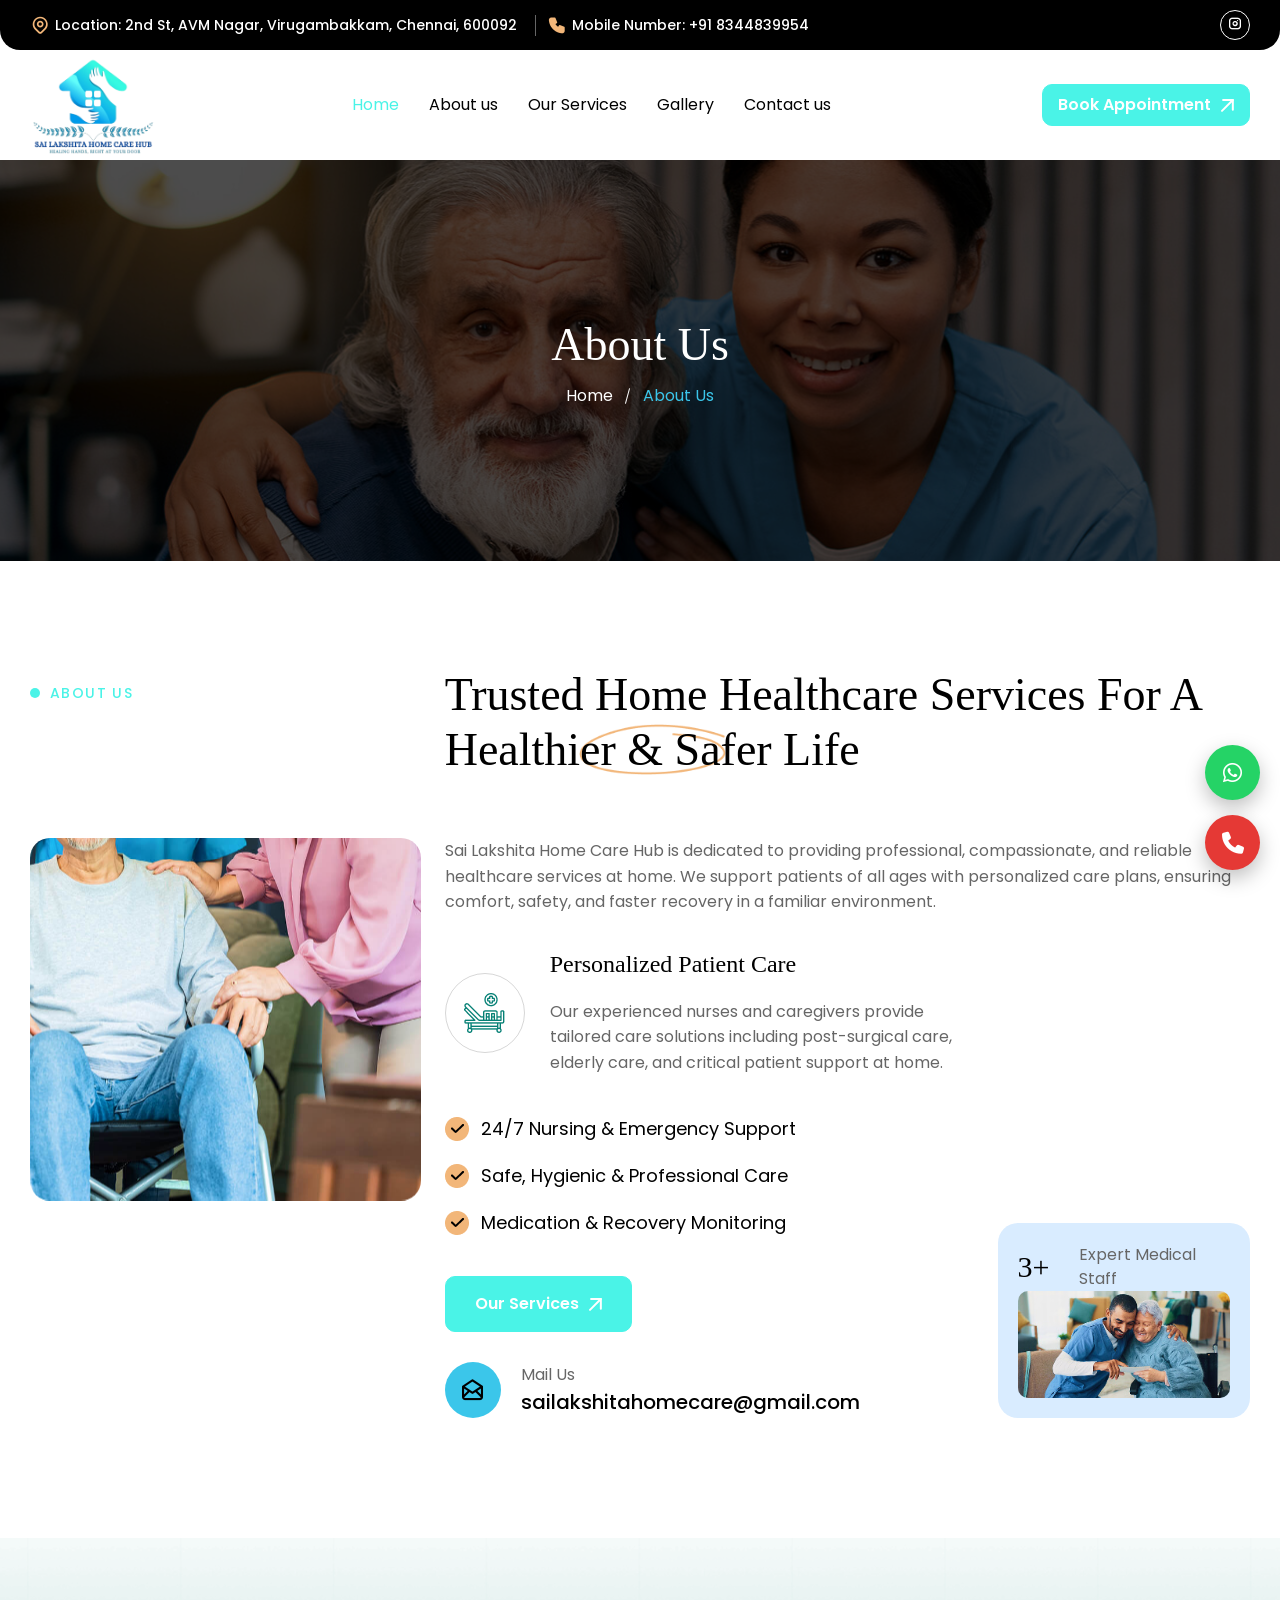
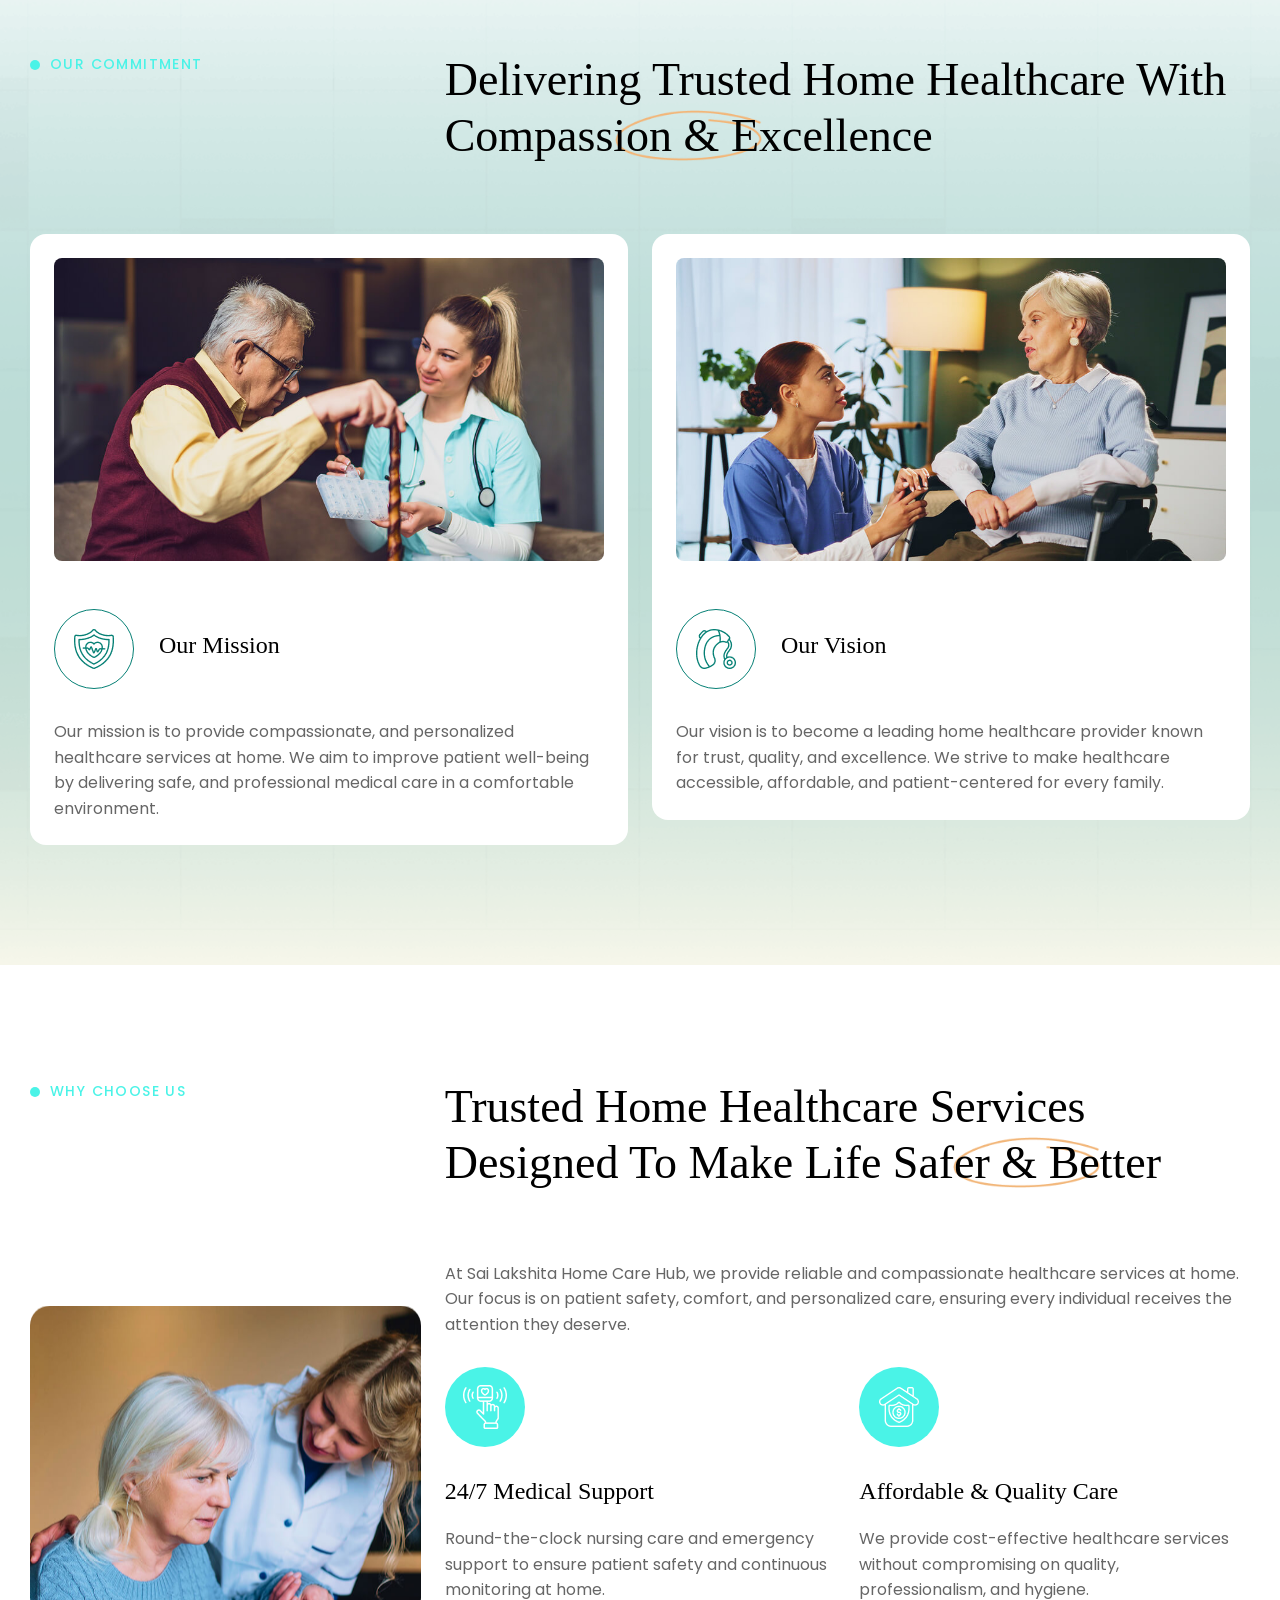
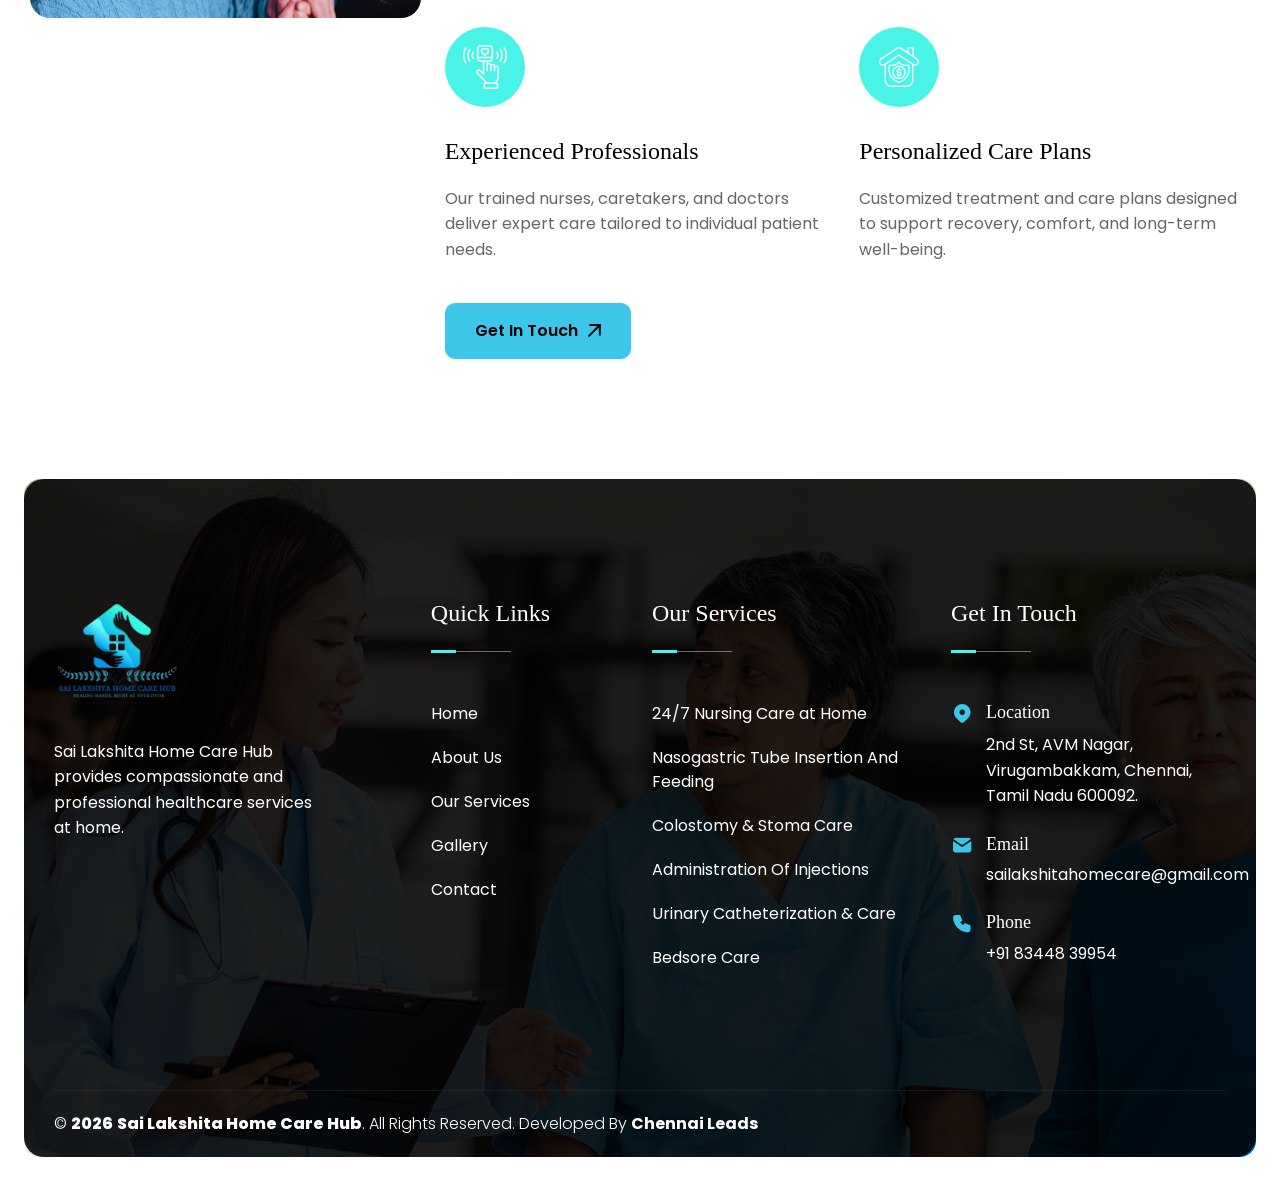
==== about-us.html @ e6f793fe "first commit" ====
<!DOCTYPE html>
<html lang="zxx">
    
<!-- Mirrored from templates.hibootstrap.com/oldero/about-us.html by HTTrack Website Copier/3.x [XR&CO'2014], Sat, 02 May 2026 04:50:34 GMT -->
<head>
		<!-- Required meta tags -->
		<meta charset="utf-8">
		<meta name="viewport" content="width=device-width, initial-scale=1, shrink-to-fit=no">

		<!-- Links Of CSS File -->
		<link rel="stylesheet" href="assets/css/swiper-bundle.min.css">
		<link rel="stylesheet" href="assets/css/scrollCue.css">
        <link rel="stylesheet" href="assets/css/tabler-icons.min.css">
		<link rel="stylesheet" href="assets/css/style.css">
		
		<!-- Favicon -->
		<link rel="icon" type="image/png" href="assets/images/favicon.ico">
		<!-- Title -->
		<title>SAI LAKSHITA HOME CARE HUB</title>
        <link rel="stylesheet" href="https://cdnjs.cloudflare.com/ajax/libs/font-awesome/6.5.0/css/all.min.css">
    </head>  
     <style>
   
@media (max-width: 767px) {
  .header-top-bar {
    display: none !important;
  }
}
        /* Make content always visible */
.case-study-single-item-three .case-study-content {
    opacity: 1 !important;
    visibility: visible !important;
    transform: translateY(0) !important;
}

/* Disable hover animation */
.case-study-single-item-three:hover .case-study-content {
    opacity: 1 !important;
    transform: none !important;
}

/* Optional: make background darker for readability */
.case-study-single-item-three::before {
    content: "";
    position: absolute;
    inset: 0;
    background: rgba(0, 0, 0, 0.4); /* adjust darkness */
    z-index: 1;
}

/* Keep text above overlay */
.case-study-content {
    position: absolute;
    z-index: 2;
}
/* Floating Container */
/* Floating Container */
.floating-contact {
  position: fixed;
  right: 20px;
  bottom: 30px;
  z-index: 9999;

  display: flex;
  flex-direction: column;
  gap: 15px;
}

/* Buttons Base */
.contact-btn {
  width: 55px;
  height: 55px;
  border-radius: 50%;
  display: flex;
  align-items: center;
  justify-content: center;

  font-size: 22px;
  color: #fff;
  text-decoration: none;

  box-shadow: 0 8px 20px rgba(0,0,0,0.25);
  transition: all 0.3s ease;
  position: relative;
}

/* WhatsApp (Official Green) */
.whatsapp {
  background: #25D366;
}

/* Call (Professional Red) */
.call {
  background: #E53935;
}

/* Hover Effects */
.contact-btn:hover {
  transform: scale(1.15);
  box-shadow: 0 10px 25px rgba(0,0,0,0.35);
}

/* Glow Effect */
.whatsapp:hover {
  box-shadow: 0 0 15px rgba(37, 211, 102, 0.6);
}

.call:hover {
  box-shadow: 0 0 15px rgba(229, 57, 53, 0.6);
}

/* Floating Animation */
@keyframes floatY {
  0% { transform: translateY(0); }
  50% { transform: translateY(-6px); }
  100% { transform: translateY(0); }
}

.contact-btn {
  animation: floatY 3s ease-in-out infinite;
}

.call {
  animation-delay: 1.5s;
}
    </style>
    <body>
         <div class="floating-contact">

  <!-- WhatsApp -->
  <a href="https://wa.me/918344839954" target="_blank" class="contact-btn whatsapp">
    <i class="fab fa-whatsapp"></i>
  </a>

  <!-- Call -->
  <a href="tel:+918344839954" class="contact-btn call">
    <i class="fas fa-phone"></i>
  </a>

</div>
        <!-- Start Preloader -->
       
        <!-- End Preloader -->
    
        <!-- Start Header Area -->
        <div class="header-area bg-secondary style-three header-top-bar ">
            <div class="container mw-1685 ">
               <div class="row align-items-center gy-2 d-none d-md-flex">
    <div class="col-lg-8">
        <ul class="d-flex flex-wrap justify-content-center justify-content-lg-start flex-md-nowrap align-items-center p-0 m-0 list-unstyled header-info">
            <li class="d-flex align-items-center gap-10">
                <i class="ti ti-map-pin text-warning"></i>
                <span class="text-white">Location: 2nd St, AVM Nagar, Virugambakkam, Chennai, 600092</span>
            </li>
            <li class="d-flex align-items-center gap-10">
                <i class="ti ti-phone-filled text-warning"></i>
                <span class="text-white">Mobile Number: +91 8344839954</span>
            </li>
        </ul>
    </div>

    <div class="col-lg-4">
        <div class="d-flex link-social-wrap align-items-center justify-content-center justify-content-lg-end">
            <div class="social-link d-flex align-items-center">
                <a href="https://www.instagram.com/sailakshita_homecare?igsh=b290eXpxa2Z6MmRx" class="border-white text-white" target="_blank">
                    <i class="ti ti-brand-instagram"></i>
                </a>
            </div>
        </div>
    </div>
</div>
            </div>
        </div>
        <!-- End Header Area -->

        <!-- Start Navbar Area --> 
        <nav class="navbar navbar-expand-lg border-0 top-0" id="navbar">
            <div class="container mw-1685">
                <div class="d-flex align-items-center">
                    <a class="navbar-brand" href="index.html">
                        <img src="assets/images/logo1.jpeg" class="main-logo" alt="logo" style="height: 100px;">
                        <img src="assets/images/logo1.jpeg" class="white-logo" alt="white-logo" style="height: 70px;">
                    </a>
                </div>

                <div class="collapse navbar-collapse" id="navbarSupportedContent">
                    <ul class="navbar-nav m-auto">
                        <li class="nav-item ">
                            <a class="nav-link active" href="index.html" >
                                Home
                            </a>

                    
                        </li>
                        <li class="nav-item ">
                            <a class="nav-link" href="about-us.html">
                                About us
                            </a>
                        </li>
                        <li class="nav-item ">
                            <a class="nav-link " href="services.html" >
                               Our Services
                            </a>
                        </li>
                        
                       <li class="nav-item ">
                            <a class="nav-link " href="gallery.html" >
                              Gallery
                            </a>
                        </li>
                        <li class="nav-item dropdown">
                            <a class="nav-link" href="contact-us.html">
                                Contact us
                            </a>
                        </li>
                    </ul>
                </div>

                <div class="others-options d-flex align-items-center">
                    <div class="gap-40 d-flex">
                        <!-- <button class="bg-transparent border-0 p-0" data-bs-toggle="offcanvas" data-bs-target="#offcanvasRight" aria-controls="offcanvasRight">
                            <img src="assets/images/icon-grid.svg" alt="icon-grid">
                        </button> -->
                        <!-- <button class="bg-transparent border-0 p-0" data-bs-toggle="modal" data-bs-target="#staticBackdrop">
                            <img src="assets/images/icon-search2.svg" alt="icon-search2">
                        </button> -->
                    </div>
                    <a href="contact-us.html" class="default-btn">
                        <div class="d-flex align-items-center gap-10">
                            <span class="d-none d-sm-inline-block">Book appointment</span>
                            <img src="assets/images/right-white.svg" alt="right-white">
                        </div>
                    </a>
                    <a class="navbar-toggler" data-bs-toggle="offcanvas" href="#offcanvasExample" role="button" aria-controls="offcanvasExample">
                        <span class="burger-menu">
                            <span class="top-bar"></span>
                            <span class="middle-bar"></span>
                            <span class="bottom-bar"></span>
                        </span>
                    </a>
                </div>
            </div>
        </nav>
        <!-- End Navbar Area -->

        <!-- Start Mobile Navbar Area -->
        <div class="mobile-navbar offcanvas offcanvas-end border-0" tabindex="-1" id="offcanvasExample">
            <div class="offcanvas-header">
                <div class="">
                    <a href="index.html" class="logo d-inline-block">
                        <img src="assets/images/logo1.jpeg" alt="logo" style="height: 80px;">
                    </a>
                    <a href="index.html" class="logo d-none">
                        <img src="assets/images/logo1.jpeg" alt="logo"style="height: 80px;">
                    </a>
                </div>

                <button type="button" class="btn-close opacity-1" data-bs-dismiss="offcanvas" aria-label="Close">
                    <i class="ti ti-x"></i>
                </button>
            </div>

            <div class="offcanvas-body">
                <ul class="mobile-menu">
                    <li class=" active">
                        <a href="index.html">
                            Home
                        </a>

                       
                    </li>

                    <li class="mobile-menu-list without-icon border-bottom">
                        <a href="about-us.html" class="nav-link">
                            About Us
                        </a>
                    </li>

                    <li class="">
                        <a href="services.html">
                            Services
                        </a>

                       
                    </li>

                   
 <li class="">
                        <a href="gallery.html">
                           Gallery
                        </a>

                       
                    </li>
              

                    <li class="mobile-menu-list without-icon border-bottom">
                        <a href="contact-us.html" class="nav-link">
                            Contact Us
                        </a>
                    </li>
                </ul>
            </div>
        </div>
        <!-- End Mobile Navbar Area -->
        <!-- Start Search Modal -->
        <div class="modal fade src-modal" id="staticBackdrop" tabindex="-1" aria-hidden="true">
            <div class="modal-dialog modal-fullscreen">
                <div class="modal-content" style="background-color: rgba(0, 0, 0, 0.6);">
                    <div class="modal-header border-0">
                        <div class="modal-title"></div>
                        <button type="button" class="btn-close bg-primary text-white opacity-100" data-bs-dismiss="modal" aria-label="Close"></button>
                    </div>
                    <div class="modal-body d-flex justify-content-center align-items-center">
                        <form class="w-100" style="max-width: 500px;">
                            <div class="position-relative">
                                <input id="searchInput" type="text" class="form-control bg-gray border-0" placeholder="Search">
                                <button class="border-0 bg-primary d-flex justify-content-center align-items-center position-absolute top-50 end-0 translate-middle-y m-2 my-0 rounded-3" type="button" style="width: 40px; height: 40px;">
                                    <i class="ti ti-search text-white"></i>
                                </button>
                            </div>
                        </form>
                    </div>
                </div>
            </div>
        </div>
        <!-- End Search Modal -->
        <!-- Start Page Banner Area -->
        <div class="page-banner-area bg-img ptb-120 position-relative" style="background-image: url(assets/images/page-bg1.jpg);">
            <div class="container mw-1685">
                <div class="page-banner-content text-center">
                    <h2 class="main-title mx-auto text-white">About Us</h2>
                    <ul class="p-0 m-0 list-unstyled d-flex align-items-center justify-content-center">
                        <li>
                            <a href="index.html" class="text-decoration-none">
                                Home
                            </a>
                        </li>
                        <li>
                            About Us
                        </li>
                    </ul>
                </div>
            </div>
        </div>
        <!-- End Page Banner Area -->

      <!-- Start About Us Area -->
<div class="about-us-area ptb-120">
    <div class="container mw-1685">
        <div class="row gy-2">
            <div class="col-lg-4">
                <span class="top-title">ABOUT US</span>
            </div>
            <div class="col-lg-8">
                <div class="mb-60">
                    <h2 class="main-title ms-auto mw-975">
                        Trusted Home Healthcare Services for a <span class="word-mark">Healthier & Safer Life</span>
                    </h2>
                </div>
            </div>
        </div>
        
        <div class="row g-4">
            <div class="col-xl-4">
                <div class="about-us-img">
                    <img src="assets/images/about.jpg" class="ukiyo" alt="about">
                </div>
            </div>

            <div class="col-xl-8">
                <div class="about-content">
                    <p>
                        Sai Lakshita Home Care Hub is dedicated to providing professional, compassionate, and reliable healthcare services at home. 
                        We support patients of all ages with personalized care plans, ensuring comfort, safety, and faster recovery in a familiar environment.
                    </p>

                    <div class="row g-4 align-items-end">
                        <div class="col-lg-8">
                            <div class="d-sm-flex align-items-center maintaining">
                                <div class="flex-shrink-0 mb-3 mb-sm-0">
                                    <div class="icon d-flex justify-content-center align-items-center">
                                        <img src="assets/images/icon/about.png" alt="about">
                                    </div>
                                </div>
                                <div class="flex-grow-1">
                                    <h3>Personalized Patient Care</h3>
                                    <p>
                                        Our experienced nurses and caregivers provide tailored care solutions including post-surgical care, elderly care, and critical patient support at home.
                                    </p>
                                </div>
                            </div>

                            <ul class="p-0 list-unstyled about-list">
                                <li class="d-flex align-items-center gap-12">
                                    <img src="assets/images/check.png" alt="check">
                                    <span>24/7 Nursing & Emergency Support</span>
                                </li>
                                <li class="d-flex align-items-center gap-12">
                                    <img src="assets/images/check.png" alt="check">
                                    <span>Safe, Hygienic & Professional Care</span>
                                </li>
                                <li class="d-flex align-items-center gap-12">
                                    <img src="assets/images/check.png" alt="check">
                                    <span>Medication & Recovery Monitoring</span>
                                </li>
                            </ul>

                            <div class="about-btn d-flex flex-wrap align-items-center">
                                <a href="services.html" class="default-btn">
                                    <div class="d-flex align-items-center gap-10">
                                        <span>Our Services</span>
                                        <img src="assets/images/right-white.svg" alt="right-white">
                                    </div>
                                </a>

                                <a href="mailto:sailakshitahomecare@gmail.com" class="d-flex align-items-center mail-us text-decoration-none">
                                    <div class="flex-shrink-0">
                                        <i class="ti ti-mail-opened"></i>
                                    </div>
                                    <div class="flex-grow-1">
                                        <span class="d-block">Mail Us</span>
                                        <span class="mail">sailakshitahomecare@gmail.com</span>
                                    </div>
                                </a>
                            </div>
                        </div>

                        <div class="col-lg-4">
                            <div class="team-member text-center">
                                <div class="d-flex align-items-center justify-content-center gap-30 mw-230">
                                    <h2 class="mb-0"><span class="counter">10</span>+</h2>
                                    <span class="text-start">Expert Medical Staff</span>
                                </div>
                                <img src="assets/images/about2.jpg" alt="about">
                            </div>
                        </div>
                    </div>
                </div>
            </div>

        </div>
    </div>
</div>
<!-- End About Us Area -->
       
       <!-- Start How We Work Area -->
<div class="how-we-work-area-three ptb-120 bg-img" style="background-image: url(assets/images/testimonial-bg.png);">
    <div class="container mw-1685">
        <div class="row gy-2 mb-70">
            <div class="col-lg-4">
                <span class="top-title">OUR COMMITMENT</span>
            </div>
            <div class="col-lg-8">
                <h2 class="main-title ms-auto mw-975">
                    Delivering Trusted Home Healthcare with <span class="word-mark">Compassion & Excellence</span>
                </h2>
            </div>
        </div>

        <div class="row g-4 justify-content-center">

            <!-- Mission -->
            <div class="col-xl-6 col-md-6">
                <div class="work-single-item p-0 border-0 p-4 rounded-4 h-auto mw-100">
                    <img src="assets/images/work2.jpg" class="rounded-3 mb-4 mb-lg-5" alt="work">

                    <div class="d-flex align-items-center mb-30 mt-0">
                        <div class="flex-shrink-0">
                            <div class="icon d-flex justify-content-center align-items-center border-primary">
                                <img src="assets/images/icon/work4.png" alt="work">
                            </div>
                        </div>
                        <div class="flex-grow-1">
                            <h3>Our Mission</h3>
                        </div>
                    </div>

                    <p>
                        Our mission is to provide compassionate, and personalized healthcare services at home. 
                        We aim to improve patient well-being by delivering safe, and professional medical care in a comfortable environment.
                    </p>
                </div>
            </div>

            <!-- Vision -->
            <div class="col-xl-6 col-md-6">
                <div class="work-single-item p-0 border-0 p-4 rounded-4 h-auto mw-100">
                    <img src="assets/images/work3.jpg" class="rounded-3 mb-4 mb-lg-5" alt="work">

                    <div class="d-flex align-items-center mb-30 mt-0">
                        <div class="flex-shrink-0">
                            <div class="icon d-flex justify-content-center align-items-center border-primary">
                                <img src="assets/images/icon/work7.png" alt="work">
                            </div>
                        </div>
                        <div class="flex-grow-1">
                            <h3>Our Vision</h3>
                        </div>
                    </div>

                    <p>
                        Our vision is to become a leading home healthcare provider known for trust, quality, and excellence. 
                        We strive to make healthcare accessible, affordable, and patient-centered for every family.
                    </p>
                </div>
            </div>

          
        </div>
    </div>
</div>
<!-- End How We Work Area -->
      <!-- Start Why Choose Us Area -->
<div class="why-choose-us-area ptb-120">
    <div class="container mw-1685">
        <div class="row gy-2 mb-70">
            <div class="col-lg-4">
                <span class="top-title">WHY CHOOSE US</span>
            </div>
            <div class="col-lg-8">
                <h2 class="main-title ms-auto mw-975">
                    Trusted Home Healthcare Services Designed to Make Life <span class="word-mark">Safer & Better</span>
                </h2>
            </div>
        </div>

        <div class="row g-4">
            <div class="col-lg-4">
                <div class="why-choose-us-img">
                    <img src="assets/images/why-choose-us-img.jpg" class="ukiyo" alt="why-choose-us-img">
                </div>
            </div>
            
            <div class="col-lg-8">
                <div class="why-choose-us-content">
                    <p class="dec">
                        At Sai Lakshita Home Care Hub, we provide reliable and compassionate healthcare services at home. 
                        Our focus is on patient safety, comfort, and personalized care, ensuring every individual receives the attention they deserve.
                    </p>

                    <div class="row g-4">

                        <!-- Feature 1 -->
                        <div class="col-md-6">
                            <div class="why-choose-us-single-item">
                                <div class="icon d-flex justify-content-center align-items-center">
                                    <img src="assets/images/icon/why-choose1.png" alt="why-choose">
                                </div>
                                <h3>24/7 Medical Support</h3>
                                <p>Round-the-clock nursing care and emergency support to ensure patient safety and continuous monitoring at home.</p>
                            </div>
                        </div>

                        <!-- Feature 2 -->
                        <div class="col-md-6">
                            <div class="why-choose-us-single-item ms-md-auto left-border">
                                <div class="icon d-flex justify-content-center align-items-center">
                                    <img src="assets/images/icon/why-choose2.png" alt="why-choose">
                                </div>
                                <h3>Affordable & Quality Care</h3>
                                <p>We provide cost-effective healthcare services without compromising on quality, professionalism, and hygiene.</p>
                            </div>
                        </div>

                        <!-- Feature 3 -->
                        <div class="col-md-6">
                            <div class="why-choose-us-single-item">
                                <div class="icon d-flex justify-content-center align-items-center">
                                    <img src="assets/images/icon/why-choose1.png" alt="why-choose">
                                </div>
                                <h3>Experienced Professionals</h3>
                                <p>Our trained nurses, caretakers, and doctors deliver expert care tailored to individual patient needs.</p>
                            </div>
                        </div>

                        <!-- Feature 4 -->
                        <div class="col-md-6">
                            <div class="why-choose-us-single-item ms-md-auto left-border">
                                <div class="icon d-flex justify-content-center align-items-center">
                                    <img src="assets/images/icon/why-choose2.png" alt="why-choose">
                                </div>
                                <h3>Personalized Care Plans</h3>
                                <p>Customized treatment and care plans designed to support recovery, comfort, and long-term well-being.</p>
                            </div>
                        </div>

                    </div>

                    <div class="d-flex align-items-center flex-wrap why-choose-us-btn">
                        <a href="contact-us.html" class="default-btn active">
                            <div class="d-flex align-items-center gap-10">
                                <span>Get in Touch</span>
                                <img src="assets/images/right.svg" alt="right">
                            </div>
                        </a>

                        
                    </div>

                </div>
            </div>
        </div>
    </div>
</div>
<!-- End Why Choose Us Area -->

       
  <!-- Start Footer Area -->
        <div class="footer-area-three bg-img pt-120 mx-xl-4 rounded-4 mb-xl-4" style="background-image: url(assets/images/footer-bg.jpg);">
            <div class="container mw-1685">
                <div class="row g-4 pb-120" data-cues="slideInUp" data-duration="900">
                    <div class="col-lg-3 col-sm-6">
                        <div class="footer-single-widget newsletter-form">
                            <a href="index.html" class="logo d-inline-block">
                                <img src="assets/images/logo1.jpeg" alt="white-logo" style="height: 100px;">
                            </a>

                            <p>Sai Lakshita Home Care Hub provides compassionate and professional healthcare services at home.</p>

                           
                        </div>
                    </div>
                    <div class="col-lg-3 col-sm-6">
                        <div class="footer-single-widget d-xl-flex justify-content-center">
                            <div>
                                <h3>Quick Links</h3>

                                <ul class="import-link p-0 m-0 list-unstyled">
                                    <li>
                                        <a href="index.html">Home</a>
                                    </li>
                                    <li>
                                        <a href="about-us.html">About Us</a>
                                    </li>
                                    <li>
                                        <a href="services.html">Our Services</a>
                                    </li>
                                    <li>
                                        <a href="gallery.html">Gallery</a>
                                    </li>
                                    <li>
                                        <a href="contact-us.html">Contact</a>
                                    </li>
                                </ul>
                            </div>
                        </div>
                    </div>
                    <div class="col-lg-3 col-sm-6">
                        <div class="footer-single-widget">
                            <h3>Our Services</h3>

                            <ul class="import-link p-0 m-0 list-unstyled">
                                <li>
                                    <a href="services.html">24/7 Nursing Care at Home</a>
                                </li>
                                <li>
                                    <a href="services.html">Nasogastric Tube Insertion And Feeding</a>
                                </li>
                                <li>
                                    <a href="services.html">Colostomy & Stoma Care</a>
                                </li>
                                <li>
                                    <a href="services.html">Administration Of Injections</a>
                                </li>
                                <li>
                                    <a href="services.html">Urinary Catheterization & Care</a>
                                </li>
                                 <li>
                                    <a href="services.html">Bedsore Care</a>
                                </li>
                            </ul>
                        </div>
                    </div>
                    <div class="col-lg-3 col-sm-6">
                        <div class="footer-single-widget">
                            <h3>Get In Touch</h3>

                            <ul class="p-0 m-0 list-unstyled info-list">
                                <li class="d-flex">
                                    <div class="flex-shrink-0">
                                        <i class="ti ti-map-pin-filled"></i>
                                    </div>
                                    <div class="flex-grow-1">
                                        <h6>Location</h6>
                                        <p>2nd St, AVM Nagar, Virugambakkam, Chennai, Tamil Nadu 600092.</p>
                                    </div>
                                </li>
                                <li class="d-flex">
                                    <div class="flex-shrink-0">
                                        <i class="ti ti-mail-filled"></i>
                                    </div>
                                    <div class="flex-grow-1">
                                        <h6>Email</h6>
                                        <a href="mailto:sailakshitahomecare@gmail.com">
                                            <span class="__cf_email__" data-cfemail="5d3538312d1d323139382f32733e3230">sailakshitahomecare@gmail.com

                                            </span></a>
                                    </div>
                                </li>
                                <li class="d-flex">
                                    <div class="flex-shrink-0">
                                        <i class="ti ti-phone-filled"></i>
                                    </div>
                                    <div class="flex-grow-1">
                                        <h6>Phone</h6>
                                        <a href="tel:+918344839954">+91 83448 39954</a>
                                    </div>
                                </li>
                            </ul>
                        </div>
                    </div>
                </div>

                <!-- Start CopyRight Area -->
                <div class="copy-right-area rounded-bottom-4 bg-transparent pt-0">
                   <div class="d-flex flex-wrap gap-10 justify-content-center justify-content-lg-between align-items-center border-top border-dark-border-color">
    <p class="mb-0 text-white">
        © <span id="year"></span> <span>Sai Lakshita Home Care Hub</span>. All Rights Reserved. 
        Developed by <a href="https://chennaileads.com/" target="_blank" class="text-white">Chennai Leads</a>
    </p>
</div>

<script>
    document.getElementById("year").textContent = new Date().getFullYear();
</script>
                </div>
                <!-- End CopyRight Area -->
            </div>
        </div>
        <!-- End Footer Area -->

        <!-- Start Back To Up Area -->
		<button type="button" id="backtotop"> 
			<i class="ti ti-arrow-narrow-up"></i>
		</button>
		<!-- End Back To Up Area -->
     
         <script>
  const toggleBtn = document.getElementById("callToggle");
  const enquiryBox = document.getElementById("enquiryBox");

  toggleBtn.addEventListener("click", () => {
    enquiryBox.style.display =
      enquiryBox.style.display === "block" ? "none" : "block";
  });

  document.addEventListener("click", (e) => {
    if (!e.target.closest(".floating-contact")) {
      enquiryBox.style.display = "none";
    }
  });
  toggleBtn.addEventListener("click", () => {
  enquiryBox.classList.toggle("show");
});
</script>
        <!-- Link Of JS File -->
        <script data-cfasync="false" src="../cdn-cgi/scripts/5c5dd728/cloudflare-static/email-decode.min.js"></script><script src="assets/js/bootstrap.bundle.min.js"></script>
        <script src="assets/js/swiper-bundle.min.js"></script>
        <script src="assets/js/scrollCue.min.js"></script>
        <script src="assets/js/fslightbox.js"></script>
        <script src="assets/js/ukiyo.min.js"></script>
        <script src="assets/js/lenis.js"></script>
        <script src="assets/js/custom.js"></script>
    </body>

<!-- Mirrored from templates.hibootstrap.com/oldero/about-us.html by HTTrack Website Copier/3.x [XR&CO'2014], Sat, 02 May 2026 04:50:35 GMT -->
</html>
---- assets/css/scrollCue.css ----
[data-cue=bounceInDown],[data-cue=bounceInLeft],[data-cue=bounceInRight],[data-cue=bounceInUp],[data-cue=bounceIn],[data-cue=fadeIn],[data-cue=rotateIn],[data-cue=slideInDown],[data-cue=slideInLeft],[data-cue=slideInRight],[data-cue=slideInUp],[data-cue=zoomIn],[data-cue=zoomOut],[data-cues=bounceInDown]>*,[data-cues=bounceInLeft]>*,[data-cues=bounceInRight]>*,[data-cues=bounceInUp]>*,[data-cues=bounceIn]>*,[data-cues=fadeIn]>*,[data-cues=rotateIn]>*,[data-cues=slideInDown]>*,[data-cues=slideInLeft]>*,[data-cues=slideInRight]>*,[data-cues=slideInUp]>*,[data-cues=zoomIn]>*,[data-cues=zoomOut]>*{opacity:0}@keyframes fadeIn{from{opacity:0}to{opacity:1}}@keyframes slideInLeft{from{opacity:0;transform:translateX(-30px)}to{opacity:1;transform:translateX(0)}}@keyframes slideInRight{from{opacity:0;transform:translateX(30px)}to{opacity:1;transform:translateX(0)}}@keyframes slideInDown{from{opacity:0;transform:translateY(-30px)}to{opacity:1;transform:translateY(0)}}@keyframes slideInUp{from{opacity:0;transform:translateY(30px)}to{opacity:1;transform:translateY(0)}}@keyframes zoomIn{from{opacity:0;transform:scale(.8)}to{opacity:1;transform:scale(1)}}@keyframes zoomOut{from{opacity:0;transform:scale(1.2)}to{opacity:1;transform:scale(1)}}@keyframes rotateIn{from{opacity:0;transform:rotateZ(-15deg)}to{opacity:1;transform:rotateZ(0)}}@keyframes bounceIn{0%{transform:scale3d(.3,.3,.3)}20%{transform:scale3d(1.1,1.1,1.1)}40%{transform:scale3d(.9,.9,.9)}60%{opacity:1;transform:scale3d(1.03,1.03,1.03)}80%{transform:scale3d(.97,.97,.97)}100%{opacity:1;transform:scale3d(1,1,1)}}@keyframes bounceInLeft{60%,75%,90%,from,to{animation-timing-function:cubic-bezier(0.215,0.61,0.355,1)}0%{opacity:0;transform:translate3d(-3000px,0,0)}60%{opacity:1;transform:translate3d(25px,0,0)}75%{transform:translate3d(-10px,0,0)}90%{transform:translate3d(5px,0,0)}to{opacity:1;transform:translate3d(0,0,0)}}@keyframes bounceInRight{60%,75%,90%,from,to{animation-timing-function:cubic-bezier(0.215,0.61,0.355,1)}from{opacity:0;transform:translate3d(3000px,0,0)}60%{opacity:1;transform:translate3d(-25px,0,0)}75%{transform:translate3d(10px,0,0)}90%{transform:translate3d(-5px,0,0)}to{opacity:1;transform:translate3d(0,0,0)}}@keyframes bounceInDown{60%,75%,90%,from,to{animation-timing-function:cubic-bezier(0.215,0.61,0.355,1)}0%{opacity:0;transform:translate3d(0,-3000px,0)}60%{opacity:1;transform:translate3d(0,25px,0)}75%{transform:translate3d(0,-10px,0)}90%{transform:translate3d(0,5px,0)}to{opacity:1;transform:translate3d(0,0,0)}}@keyframes bounceInUp{60%,75%,90%,from,to{animation-timing-function:cubic-bezier(0.215,0.61,0.355,1)}from{opacity:0;transform:translate3d(0,3000px,0)}60%{opacity:1;transform:translate3d(0,-20px,0)}75%{transform:translate3d(0,10px,0)}90%{transform:translate3d(0,-5px,0)}to{opacity:1;transform:translate3d(0,0,0)}}[data-cue=flipInX],[data-cue=flipInY],[data-cues=flipInX]>*,[data-cues=flipInY]>*{opacity:0;backface-visibility:visible}@keyframes flipInX{from{transform:perspective(400px) rotate3d(1,0,0,90deg);animation-timing-function:ease-in;opacity:0}40%{transform:perspective(400px) rotate3d(1,0,0,-20deg);animation-timing-function:ease-in}60%{transform:perspective(400px) rotate3d(1,0,0,10deg);opacity:1}80%{transform:perspective(400px) rotate3d(1,0,0,-5deg)}to{opacity:1;transform:perspective(400px)}}@keyframes flipInY{from{transform:perspective(400px) rotate3d(0,1,0,90deg);animation-timing-function:ease-in;opacity:0}40%{transform:perspective(400px) rotate3d(0,1,0,-20deg);animation-timing-function:ease-in}60%{transform:perspective(400px) rotate3d(0,1,0,10deg);opacity:1}80%{transform:perspective(400px) rotate3d(0,1,0,-5deg)}to{opacity:1;transform:perspective(400px)}}
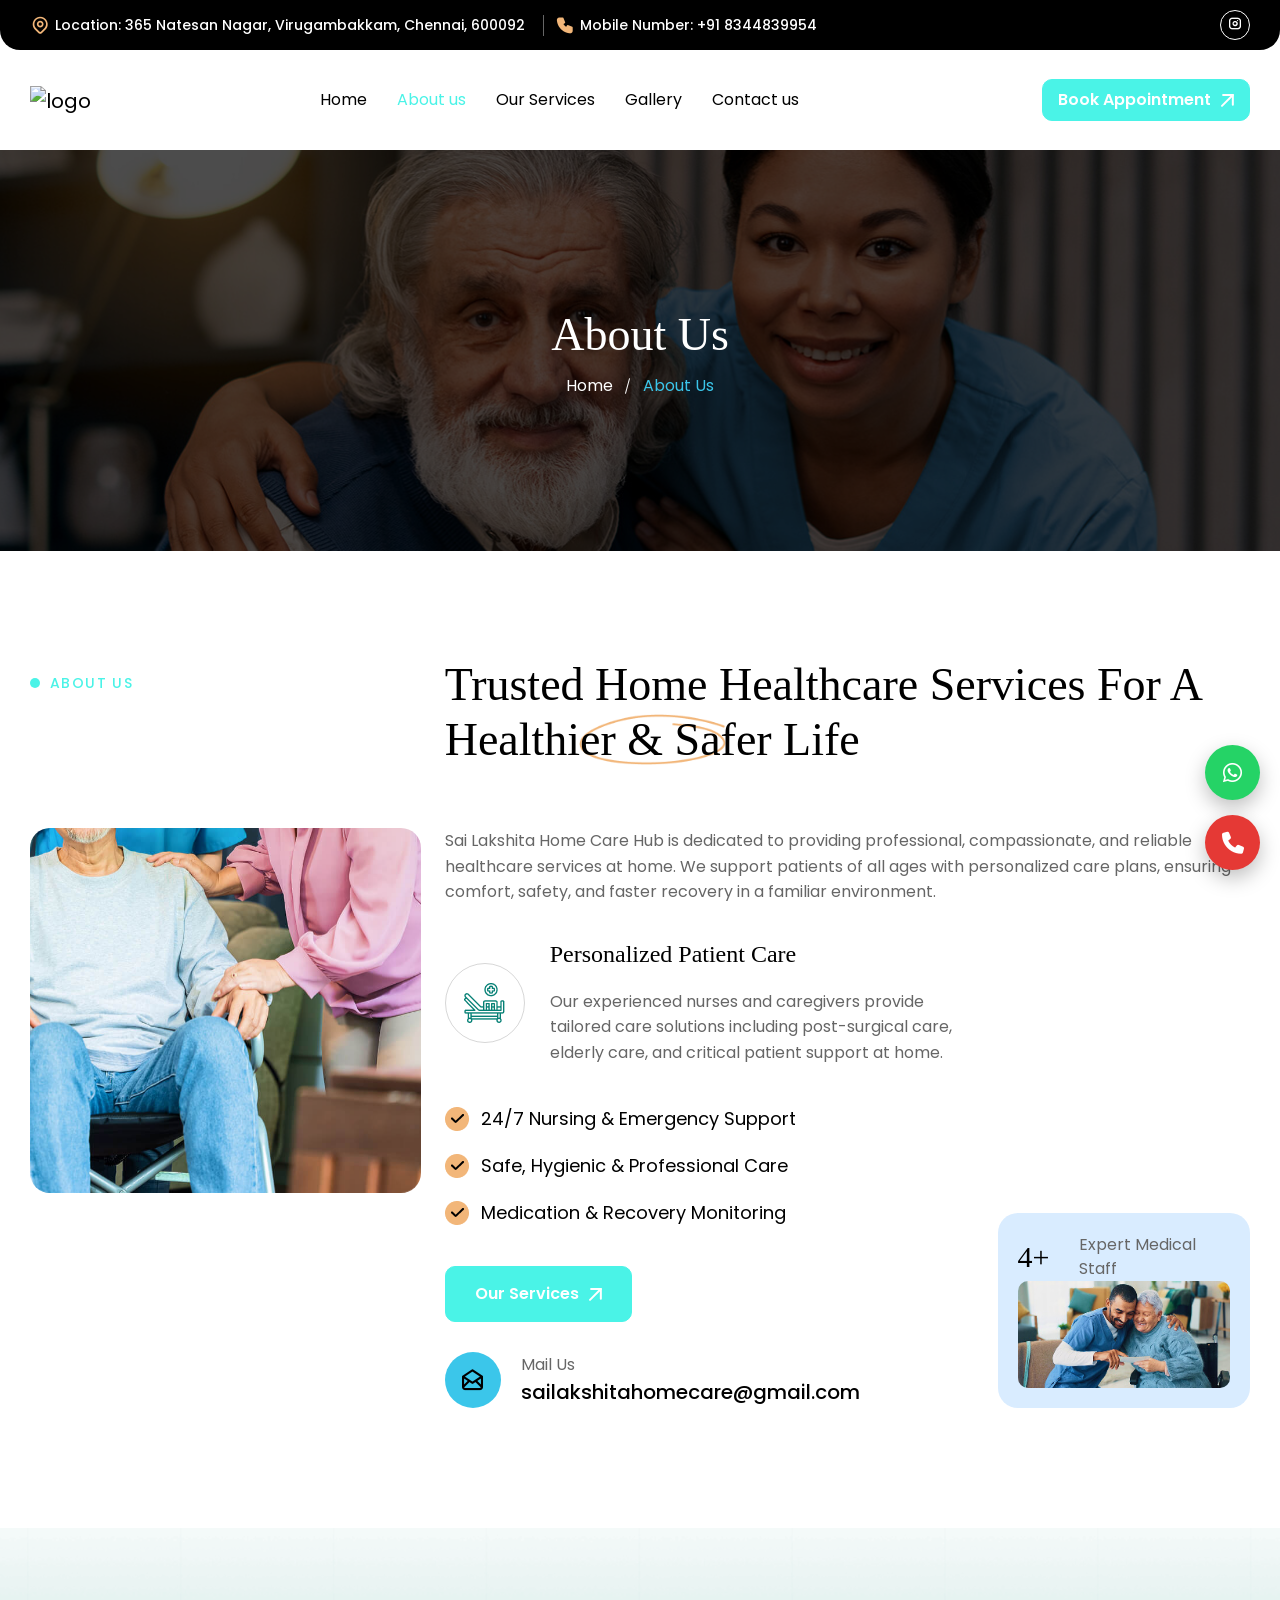
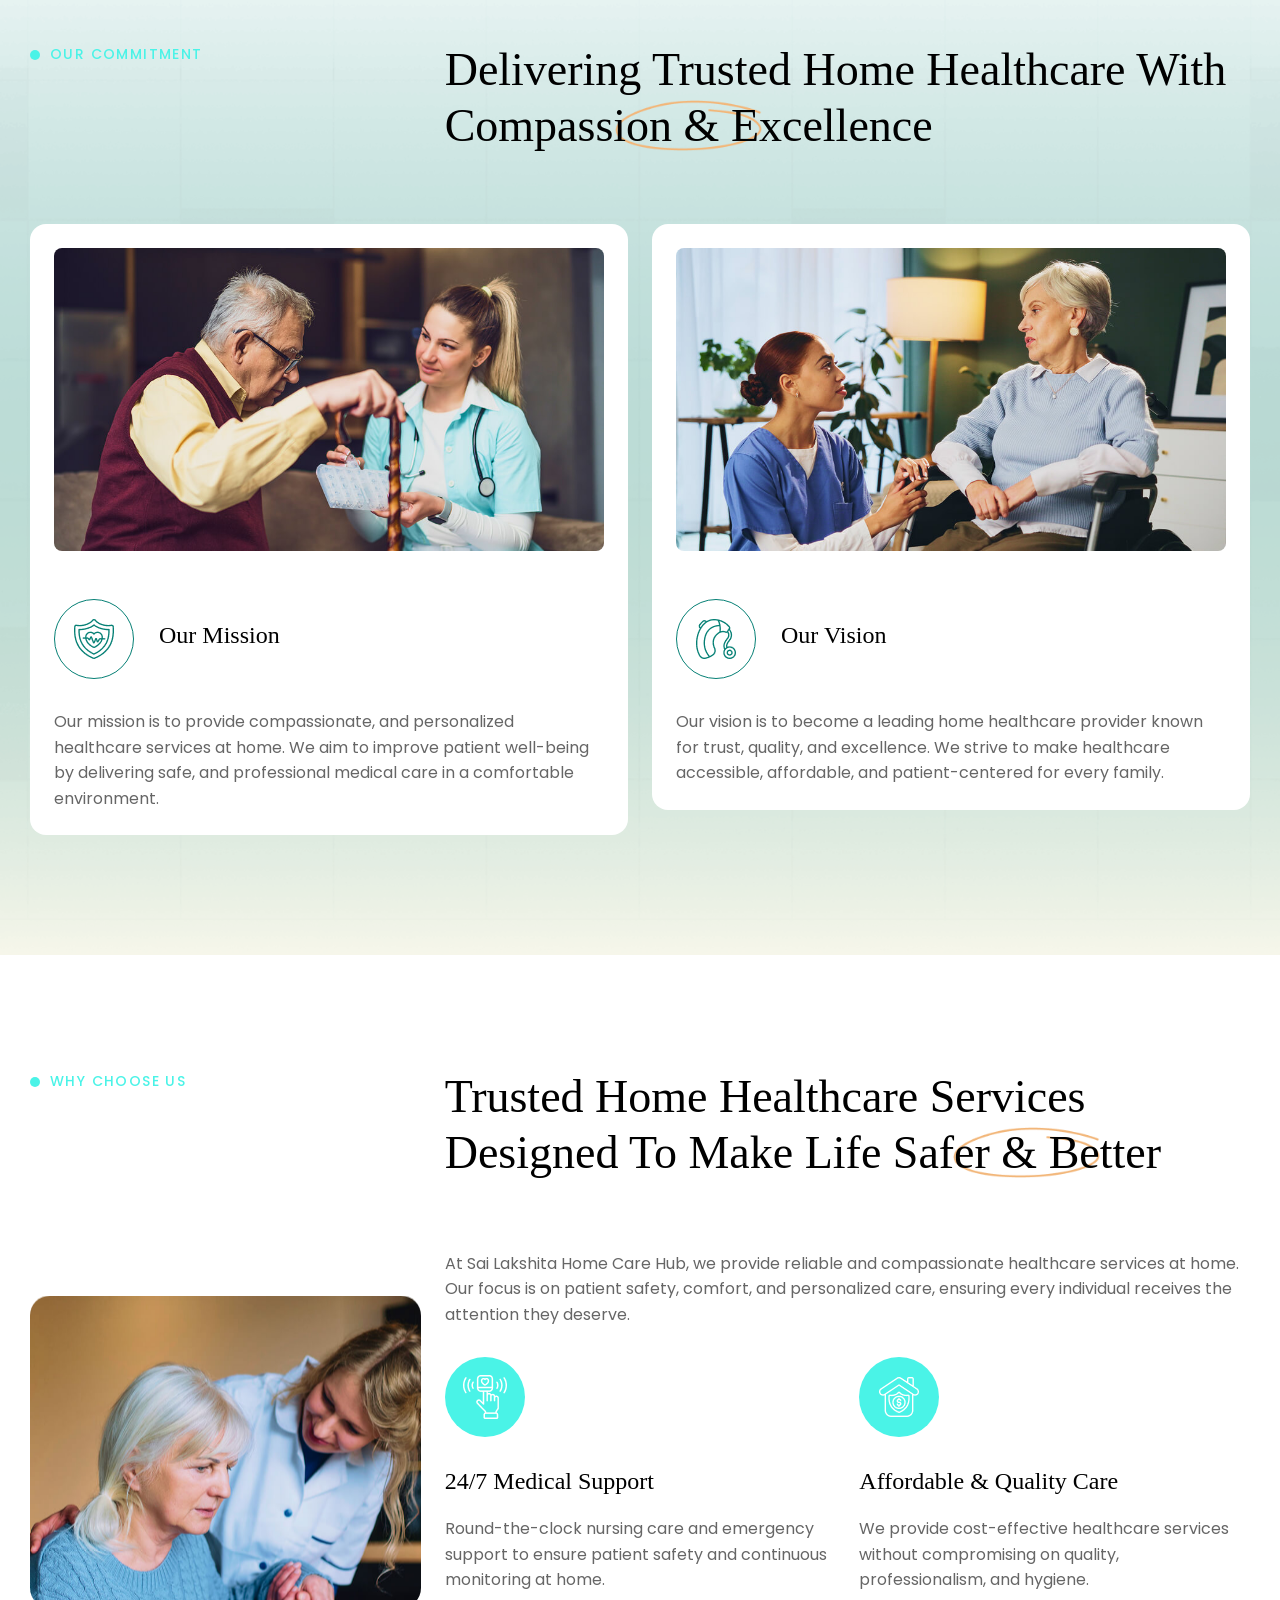
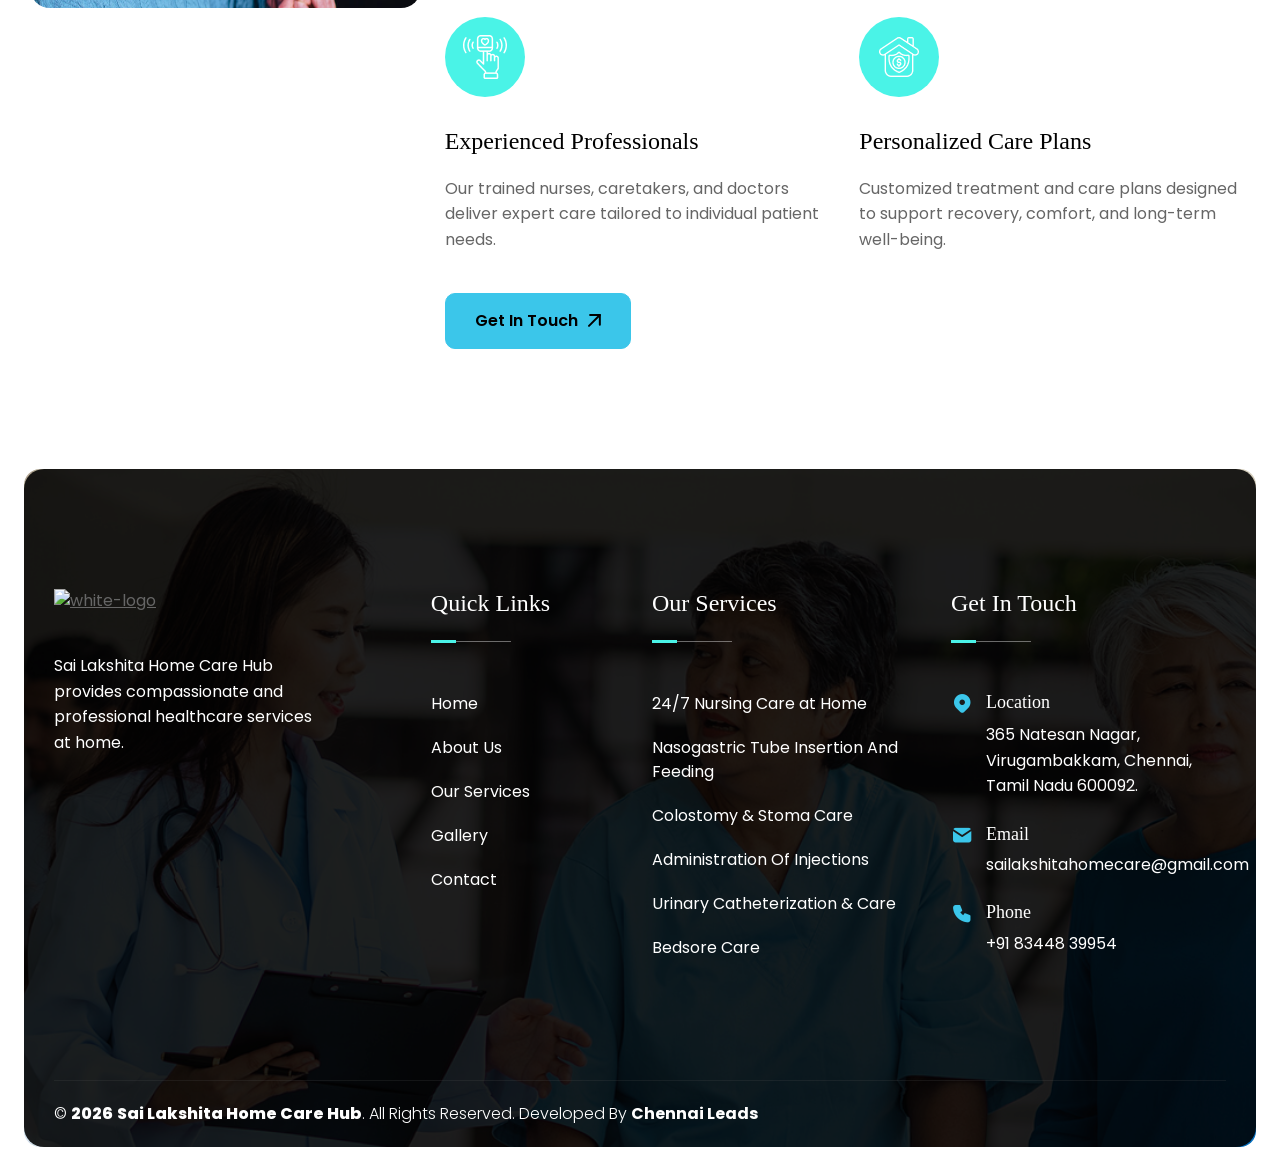
==== commit fc159e78: "Update about-us.html" ====
--- a/about-us.html
+++ b/about-us.html
@@ -150,7 +150,7 @@
         <ul class="d-flex flex-wrap justify-content-center justify-content-lg-start flex-md-nowrap align-items-center p-0 m-0 list-unstyled header-info">
             <li class="d-flex align-items-center gap-10">
                 <i class="ti ti-map-pin text-warning"></i>
-                <span class="text-white">Location: 2nd St, AVM Nagar, Virugambakkam, Chennai, 600092</span>
+                <span class="text-white">Location: 365 Natesan Nagar, Virugambakkam, Chennai, 600092</span>
             </li>
             <li class="d-flex align-items-center gap-10">
                 <i class="ti ti-phone-filled text-warning"></i>
@@ -178,22 +178,22 @@
             <div class="container mw-1685">
                 <div class="d-flex align-items-center">
                     <a class="navbar-brand" href="index.html">
-                        <img src="assets/images/logo1.jpeg" class="main-logo" alt="logo" style="height: 100px;">
-                        <img src="assets/images/logo1.jpeg" class="white-logo" alt="white-logo" style="height: 70px;">
+                        <img src="assets/images/logo3.png" class="main-logo" alt="logo" style="height: 100px;">
+                        <img src="assets/images/logo3.png" class="white-logo" alt="white-logo" style="height: 70px;">
                     </a>
                 </div>
 
                 <div class="collapse navbar-collapse" id="navbarSupportedContent">
                     <ul class="navbar-nav m-auto">
                         <li class="nav-item ">
-                            <a class="nav-link active" href="index.html" >
+                            <a class="nav-link " href="index.html" >
                                 Home
                             </a>
 
                     
                         </li>
                         <li class="nav-item ">
-                            <a class="nav-link" href="about-us.html">
+                            <a class="nav-link active" href="about-us.html">
                                 About us
                             </a>
                         </li>
@@ -243,15 +243,15 @@
         </nav>
         <!-- End Navbar Area -->
 
-        <!-- Start Mobile Navbar Area -->
+       <!-- Start Mobile Navbar Area -->
         <div class="mobile-navbar offcanvas offcanvas-end border-0" tabindex="-1" id="offcanvasExample">
             <div class="offcanvas-header">
                 <div class="">
                     <a href="index.html" class="logo d-inline-block">
-                        <img src="assets/images/logo1.jpeg" alt="logo" style="height: 80px;">
+                        <img src="assets/images/logo3.png" alt="logo" style="height: 80px;">
                     </a>
                     <a href="index.html" class="logo d-none">
-                        <img src="assets/images/logo1.jpeg" alt="logo"style="height: 80px;">
+                        <img src="assets/images/logo3.png" alt="logo" style="height: 80px;">
                     </a>
                 </div>
 
@@ -262,12 +262,12 @@
 
             <div class="offcanvas-body">
                 <ul class="mobile-menu">
-                    <li class=" active">
+                    <li class="mobile-menu-list without-icon border-bottom ">
                         <a href="index.html">
                             Home
                         </a>
 
-                       
+                     
                     </li>
 
                     <li class="mobile-menu-list without-icon border-bottom">
@@ -276,24 +276,21 @@
                         </a>
                     </li>
 
-                    <li class="">
-                        <a href="services.html">
+                    <li class="mobile-menu-list without-icon border-bottom">
+                        <a href="services.html" class="nav-link">
                             Services
                         </a>
-
-                       
                     </li>
+  <li class="mobile-menu-list without-icon border-bottom">
+                        <a href="gallery.html" class="nav-link">
+                         Gallery
+                        </a>
+                    </li>
+
+
+                  
 
                    
- <li class="">
-                        <a href="gallery.html">
-                           Gallery
-                        </a>
-
-                       
-                    </li>
-              
-
                     <li class="mobile-menu-list without-icon border-bottom">
                         <a href="contact-us.html" class="nav-link">
                             Contact Us
@@ -303,6 +300,7 @@
             </div>
         </div>
         <!-- End Mobile Navbar Area -->
+      
         <!-- Start Search Modal -->
         <div class="modal fade src-modal" id="staticBackdrop" tabindex="-1" aria-hidden="true">
             <div class="modal-dialog modal-fullscreen">
@@ -613,7 +611,7 @@
                     <div class="col-lg-3 col-sm-6">
                         <div class="footer-single-widget newsletter-form">
                             <a href="index.html" class="logo d-inline-block">
-                                <img src="assets/images/logo1.jpeg" alt="white-logo" style="height: 100px;">
+                                <img src="assets/images/logo3.png" alt="white-logo" style="height: 100px;">
                             </a>
 
                             <p>Sai Lakshita Home Care Hub provides compassionate and professional healthcare services at home.</p>
@@ -683,7 +681,7 @@
                                     </div>
                                     <div class="flex-grow-1">
                                         <h6>Location</h6>
-                                        <p>2nd St, AVM Nagar, Virugambakkam, Chennai, Tamil Nadu 600092.</p>
+                                        <p>365 Natesan Nagar, Virugambakkam, Chennai, Tamil Nadu 600092.</p>
                                     </div>
                                 </li>
                                 <li class="d-flex">
@@ -765,4 +763,4 @@
     </body>
 
 <!-- Mirrored from templates.hibootstrap.com/oldero/about-us.html by HTTrack Website Copier/3.x [XR&CO'2014], Sat, 02 May 2026 04:50:35 GMT -->
-</html>+</html>
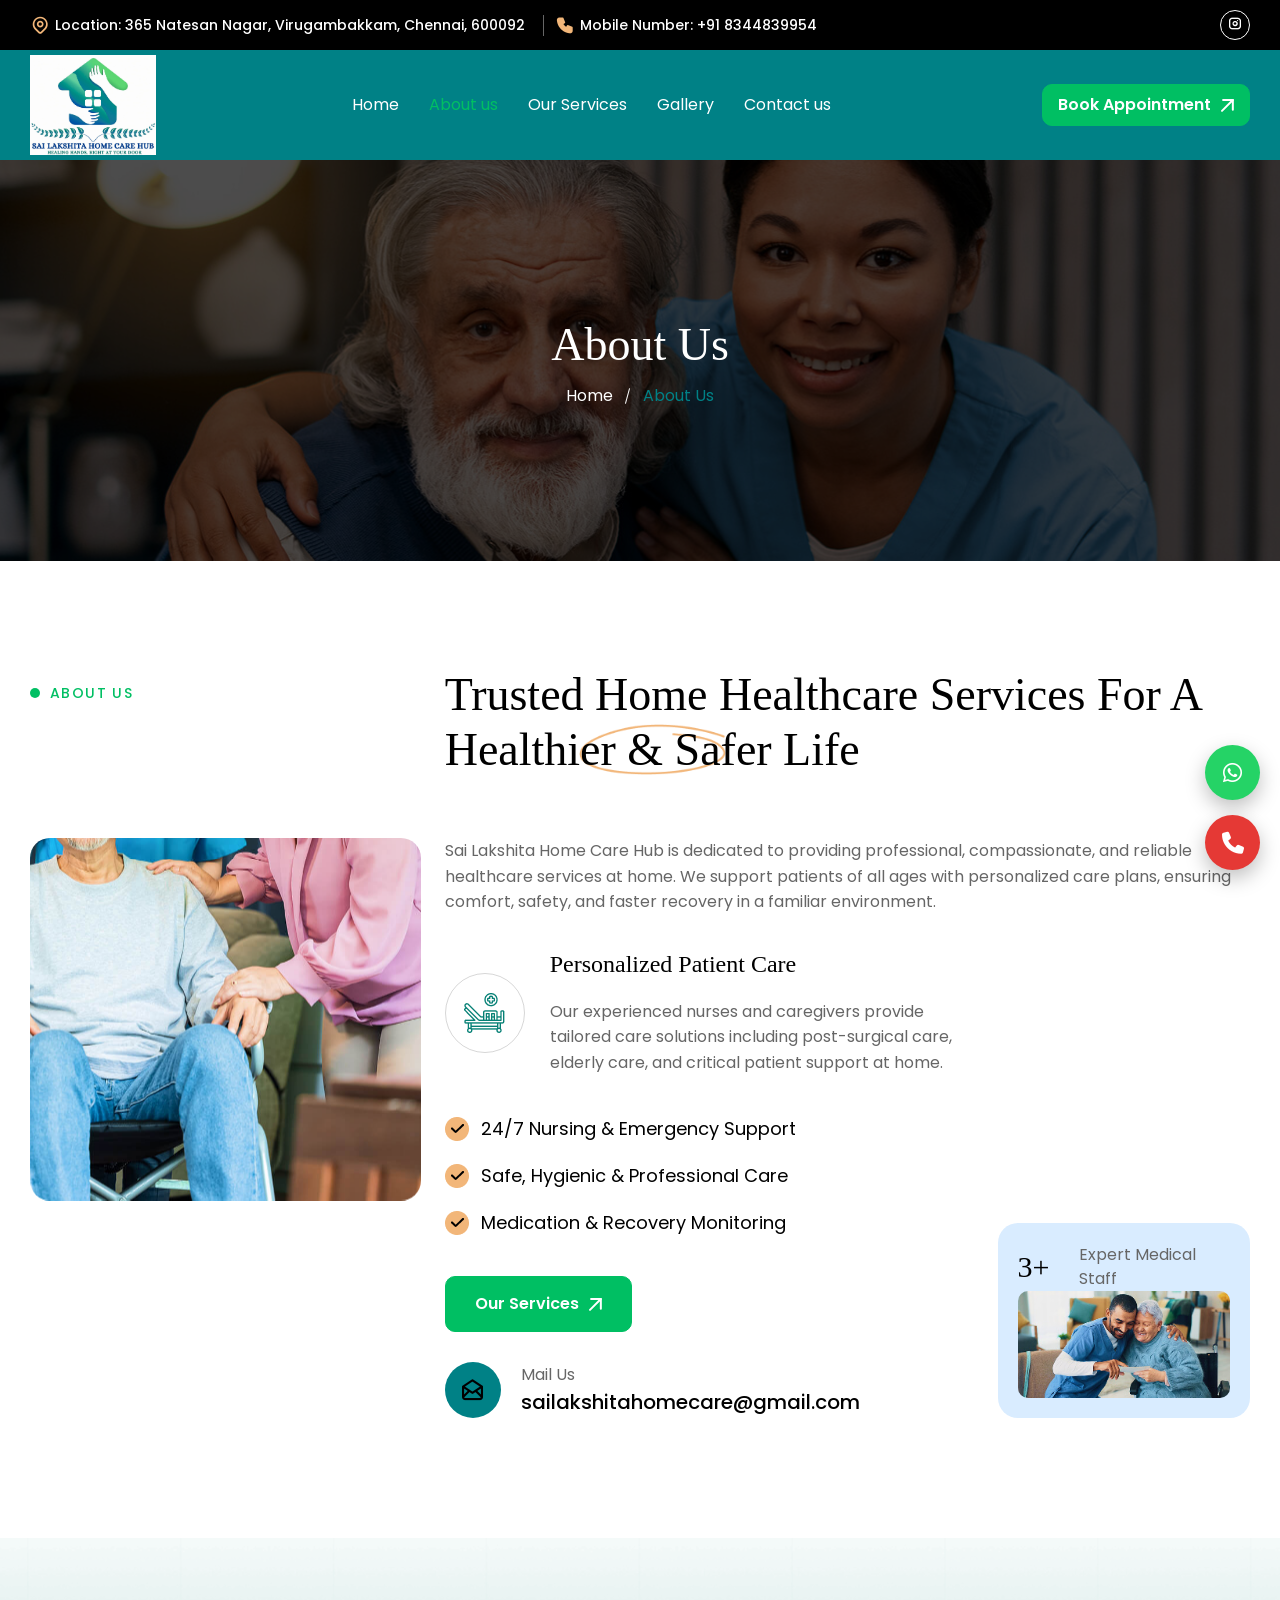
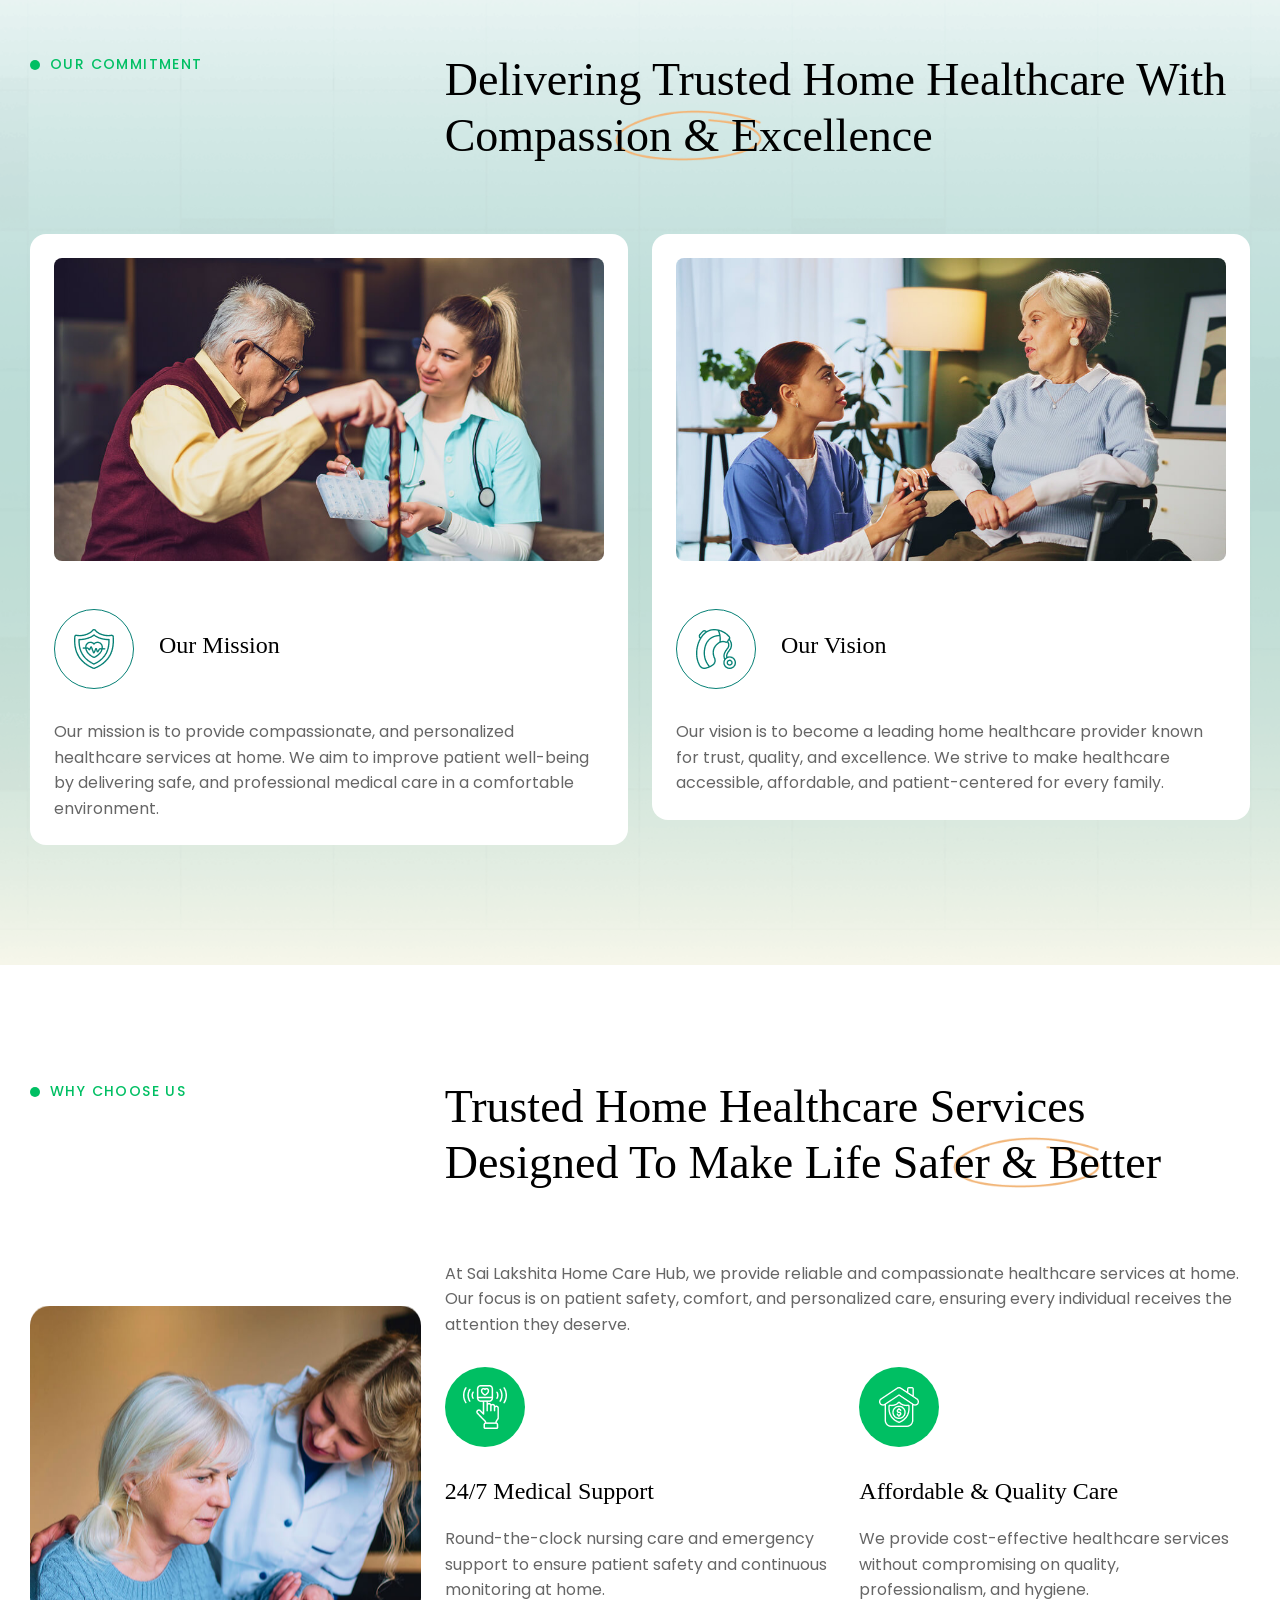
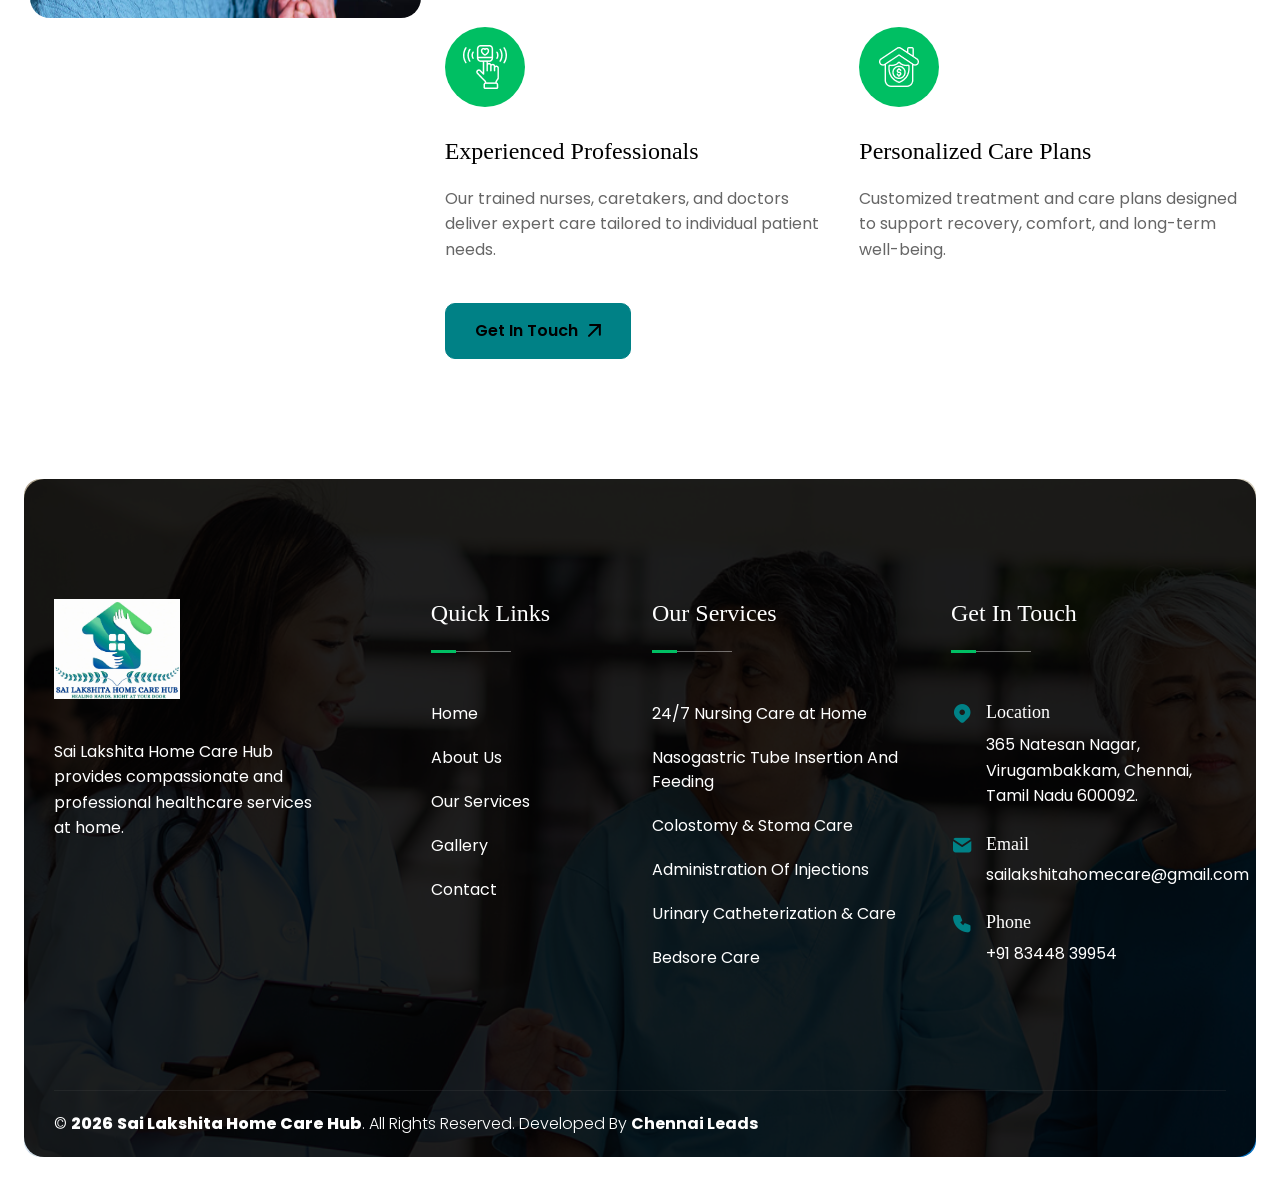
==== commit 28dbf31a: "Update about-us.html" ====
--- a/about-us.html
+++ b/about-us.html
@@ -26,33 +26,33 @@
     display: none !important;
   }
 }
-        /* Make content always visible */
-.case-study-single-item-three .case-study-content {
+       
+/* .case-study-single-item-three .case-study-content {
     opacity: 1 !important;
     visibility: visible !important;
     transform: translateY(0) !important;
 }
 
-/* Disable hover animation */
+
 .case-study-single-item-three:hover .case-study-content {
     opacity: 1 !important;
     transform: none !important;
 }
 
-/* Optional: make background darker for readability */
+
 .case-study-single-item-three::before {
     content: "";
     position: absolute;
     inset: 0;
-    background: rgba(0, 0, 0, 0.4); /* adjust darkness */
+    background: rgba(0, 0, 0, 0.4); 
     z-index: 1;
 }
 
-/* Keep text above overlay */
+
 .case-study-content {
     position: absolute;
     z-index: 2;
-}
+} */
 /* Floating Container */
 /* Floating Container */
 .floating-contact {
@@ -142,7 +142,7 @@
        
         <!-- End Preloader -->
     
-        <!-- Start Header Area -->
+              <!-- Start Header Area -->
         <div class="header-area bg-secondary style-three header-top-bar ">
             <div class="container mw-1685 ">
                <div class="row align-items-center gy-2 d-none d-md-flex">
@@ -179,7 +179,7 @@
                 <div class="d-flex align-items-center">
                     <a class="navbar-brand" href="index.html">
                         <img src="assets/images/logo3.png" class="main-logo" alt="logo" style="height: 100px;">
-                        <img src="assets/images/logo3.png" class="white-logo" alt="white-logo" style="height: 70px;">
+                        <img src="assets/images/logo3.png" class="white-logo" alt="white-logo" style="height: 100px;">
                     </a>
                 </div>
 
@@ -192,7 +192,7 @@
 
                     
                         </li>
-                        <li class="nav-item ">
+                        <li class="nav-item dropdown">
                             <a class="nav-link active" href="about-us.html">
                                 About us
                             </a>
@@ -300,29 +300,9 @@
             </div>
         </div>
         <!-- End Mobile Navbar Area -->
+
       
-        <!-- Start Search Modal -->
-        <div class="modal fade src-modal" id="staticBackdrop" tabindex="-1" aria-hidden="true">
-            <div class="modal-dialog modal-fullscreen">
-                <div class="modal-content" style="background-color: rgba(0, 0, 0, 0.6);">
-                    <div class="modal-header border-0">
-                        <div class="modal-title"></div>
-                        <button type="button" class="btn-close bg-primary text-white opacity-100" data-bs-dismiss="modal" aria-label="Close"></button>
-                    </div>
-                    <div class="modal-body d-flex justify-content-center align-items-center">
-                        <form class="w-100" style="max-width: 500px;">
-                            <div class="position-relative">
-                                <input id="searchInput" type="text" class="form-control bg-gray border-0" placeholder="Search">
-                                <button class="border-0 bg-primary d-flex justify-content-center align-items-center position-absolute top-50 end-0 translate-middle-y m-2 my-0 rounded-3" type="button" style="width: 40px; height: 40px;">
-                                    <i class="ti ti-search text-white"></i>
-                                </button>
-                            </div>
-                        </form>
-                    </div>
-                </div>
-            </div>
-        </div>
-        <!-- End Search Modal -->
+    
         <!-- Start Page Banner Area -->
         <div class="page-banner-area bg-img ptb-120 position-relative" style="background-image: url(assets/images/page-bg1.jpg);">
             <div class="container mw-1685">
@@ -604,7 +584,8 @@
 <!-- End Why Choose Us Area -->
 
        
-  <!-- Start Footer Area -->
+
+        <!-- Start Footer Area -->
         <div class="footer-area-three bg-img pt-120 mx-xl-4 rounded-4 mb-xl-4" style="background-image: url(assets/images/footer-bg.jpg);">
             <div class="container mw-1685">
                 <div class="row g-4 pb-120" data-cues="slideInUp" data-duration="900">
@@ -731,8 +712,6 @@
         <!-- Start Back To Up Area -->
 		<button type="button" id="backtotop"> 
 			<i class="ti ti-arrow-narrow-up"></i>
-		</button>
-		<!-- End Back To Up Area -->
      
          <script>
   const toggleBtn = document.getElementById("callToggle");
--- a/assets/css/style.css
+++ b/assets/css/style.css
@@ -49,7 +49,7 @@
   --bs-secondary: #1E3A8A; /* Dark Blue */
   --bs-success: #06B6D4; /* Teal */
   --bs-info: #67E8F9; /* Light Aqua */
-  --bs-warning: #3bc6ea;
+  --bs-warning: #008186;
   --bs-danger: #dc3545;
   --bs-light: #f8f9fa;
   --bs-dark: #0f172a;
@@ -283,11 +283,11 @@
   --bs-gray-700: #495057;
   --bs-gray-800: #343a40;
   --bs-gray-900: #212529;
-  --bs-primary: #4af3e7;
+  --bs-primary: #00bf63;
   --bs-secondary: #000000;
   --bs-success: #00B57A;
   --bs-info: #0dcaf0;
-  --bs-warning: #3bc6ea;
+  --bs-warning: #008186;
   --bs-danger: #dc3545;
   --bs-light: #f8f9fa;
   --bs-dark: #000000;
@@ -349,7 +349,7 @@
   --bs-tertiary-bg: #f8f9fa;
   --bs-tertiary-bg-rgb: 248, 249, 250;
   --bs-heading-color: inherit;
-  --bs-link-color: #4af3e7;
+  --bs-link-color: #00bf63;
   --bs-link-color-rgb: 6, 128, 117;
   --bs-link-decoration: underline;
   --bs-link-hover-color: rgb(4.8, 102.4, 93.6);
@@ -2623,8 +2623,8 @@
   box-shadow: 0 0 0 0.25rem rgba(6, 128, 117, 0.25);
 }
 .form-check-input:checked {
-  background-color: #4af3e7;
-  border-color: #4af3e7;
+  background-color: #00bf63;
+  border-color: #00bf63;
 }
 .form-check-input:checked[type=checkbox] {
   --bs-form-check-bg-image: url("data:image/svg+xml,%3csvg xmlns='http://www.w3.org/2000/svg' viewBox='0 0 20 20'%3e%3cpath fill='none' stroke='%23fff' stroke-linecap='round' stroke-linejoin='round' stroke-width='3' d='m6 10 3 3 6-6'/%3e%3c/svg%3e");
@@ -2633,8 +2633,8 @@
   --bs-form-check-bg-image: url("data:image/svg+xml,%3csvg xmlns='http://www.w3.org/2000/svg' viewBox='-4 -4 8 8'%3e%3ccircle r='2' fill='%23fff'/%3e%3c/svg%3e");
 }
 .form-check-input[type=checkbox]:indeterminate {
-  background-color: #4af3e7;
-  border-color: #4af3e7;
+  background-color: #00bf63;
+  border-color: #00bf63;
   --bs-form-check-bg-image: url("data:image/svg+xml,%3csvg xmlns='http://www.w3.org/2000/svg' viewBox='0 0 20 20'%3e%3cpath fill='none' stroke='%23fff' stroke-linecap='round' stroke-linejoin='round' stroke-width='3' d='M6 10h8'/%3e%3c/svg%3e");
 }
 .form-check-input:disabled {
@@ -2724,7 +2724,7 @@
   height: 1rem;
   margin-top: -0.25rem;
   appearance: none;
-  background-color: #4af3e7;
+  background-color: #00bf63;
   border: 0;
   border-radius: 1rem;
   transition: background-color 0.15s ease-in-out, border-color 0.15s ease-in-out, box-shadow 0.15s ease-in-out;
@@ -2750,7 +2750,7 @@
   width: 1rem;
   height: 1rem;
   appearance: none;
-  background-color: #4af3e7;
+  background-color: #00bf63;
   border: 0;
   border-radius: 1rem;
   transition: background-color 0.15s ease-in-out, border-color 0.15s ease-in-out, box-shadow 0.15s ease-in-out;
@@ -3221,8 +3221,8 @@
 
 .btn-primary {
   --bs-btn-color: #fff;
-  --bs-btn-bg: #4af3e7;
-  --bs-btn-border-color: #4af3e7;
+  --bs-btn-bg: #00bf63;
+  --bs-btn-border-color: #00bf63;
   --bs-btn-hover-color: #fff;
   --bs-btn-hover-bg: rgb(5.1, 108.8, 99.45);
   --bs-btn-hover-border-color: rgb(4.8, 102.4, 93.6);
@@ -3232,8 +3232,8 @@
   --bs-btn-active-border-color: rgb(4.5, 96, 87.75);
   --bs-btn-active-shadow: inset 0 3px 5px rgba(0, 0, 0, 0.125);
   --bs-btn-disabled-color: #fff;
-  --bs-btn-disabled-bg: #4af3e7;
-  --bs-btn-disabled-border-color: #4af3e7;
+  --bs-btn-disabled-bg: #00bf63;
+  --bs-btn-disabled-border-color: #00bf63;
 }
 
 .btn-secondary {
@@ -3289,8 +3289,8 @@
 
 .btn-warning {
   --bs-btn-color: #000;
-  --bs-btn-bg: #3bc6ea;
-  --bs-btn-border-color: #3bc6ea;
+  --bs-btn-bg: #008186;
+  --bs-btn-border-color: #008186;
   --bs-btn-hover-color: #000;
   --bs-btn-hover-bg: rgb(243.95, 192.95, 141.1);
   --bs-btn-hover-border-color: rgb(243.3, 189.3, 134.4);
@@ -3300,8 +3300,8 @@
   --bs-btn-active-border-color: rgb(243.3, 189.3, 134.4);
   --bs-btn-active-shadow: inset 0 3px 5px rgba(0, 0, 0, 0.125);
   --bs-btn-disabled-color: #000;
-  --bs-btn-disabled-bg: #3bc6ea;
-  --bs-btn-disabled-border-color: #3bc6ea;
+  --bs-btn-disabled-bg: #008186;
+  --bs-btn-disabled-border-color: #008186;
 }
 
 .btn-danger {
@@ -3373,19 +3373,19 @@
 }
 
 .btn-outline-primary {
-  --bs-btn-color: #4af3e7;
-  --bs-btn-border-color: #4af3e7;
+  --bs-btn-color: #00bf63;
+  --bs-btn-border-color: #00bf63;
   --bs-btn-hover-color: #fff;
-  --bs-btn-hover-bg: #4af3e7;
-  --bs-btn-hover-border-color: #4af3e7;
+  --bs-btn-hover-bg: #00bf63;
+  --bs-btn-hover-border-color: #00bf63;
   --bs-btn-focus-shadow-rgb: 6, 128, 117;
   --bs-btn-active-color: #fff;
-  --bs-btn-active-bg: #4af3e7;
-  --bs-btn-active-border-color: #4af3e7;
+  --bs-btn-active-bg: #00bf63;
+  --bs-btn-active-border-color: #00bf63;
   --bs-btn-active-shadow: inset 0 3px 5px rgba(0, 0, 0, 0.125);
-  --bs-btn-disabled-color: #4af3e7;
+  --bs-btn-disabled-color: #00bf63;
   --bs-btn-disabled-bg: transparent;
-  --bs-btn-disabled-border-color: #4af3e7;
+  --bs-btn-disabled-border-color: #00bf63;
   --bs-gradient: none;
 }
 
@@ -3441,19 +3441,19 @@
 }
 
 .btn-outline-warning {
-  --bs-btn-color: #3bc6ea;
-  --bs-btn-border-color: #3bc6ea;
+  --bs-btn-color: #008186;
+  --bs-btn-border-color: #008186;
   --bs-btn-hover-color: #000;
-  --bs-btn-hover-bg: #3bc6ea;
-  --bs-btn-hover-border-color: #3bc6ea;
+  --bs-btn-hover-bg: #008186;
+  --bs-btn-hover-border-color: #008186;
   --bs-btn-focus-shadow-rgb: 242, 182, 121;
   --bs-btn-active-color: #000;
-  --bs-btn-active-bg: #3bc6ea;
-  --bs-btn-active-border-color: #3bc6ea;
+  --bs-btn-active-bg: #008186;
+  --bs-btn-active-border-color: #008186;
   --bs-btn-active-shadow: inset 0 3px 5px rgba(0, 0, 0, 0.125);
-  --bs-btn-disabled-color: #3bc6ea;
+  --bs-btn-disabled-color: #008186;
   --bs-btn-disabled-bg: transparent;
-  --bs-btn-disabled-border-color: #3bc6ea;
+  --bs-btn-disabled-border-color: #008186;
   --bs-gradient: none;
 }
 
@@ -3644,7 +3644,7 @@
   --bs-dropdown-link-hover-color: var(--bs-body-color);
   --bs-dropdown-link-hover-bg: var(--bs-tertiary-bg);
   --bs-dropdown-link-active-color: #fff;
-  --bs-dropdown-link-active-bg: #4af3e7;
+  --bs-dropdown-link-active-bg: #00bf63;
   --bs-dropdown-link-disabled-color: var(--bs-tertiary-color);
   --bs-dropdown-item-padding-x: 1rem;
   --bs-dropdown-item-padding-y: 0.25rem;
@@ -3910,7 +3910,7 @@
   --bs-dropdown-divider-bg: var(--bs-border-color-translucent);
   --bs-dropdown-link-hover-bg: rgba(255, 255, 255, 0.15);
   --bs-dropdown-link-active-color: #fff;
-  --bs-dropdown-link-active-bg: #4af3e7;
+  --bs-dropdown-link-active-bg: #00bf63;
   --bs-dropdown-link-disabled-color: #adb5bd;
   --bs-dropdown-header-color: #adb5bd;
 }
@@ -4094,7 +4094,7 @@
 .nav-pills {
   --bs-nav-pills-border-radius: var(--bs-border-radius);
   --bs-nav-pills-link-active-color: #fff;
-  --bs-nav-pills-link-active-bg: #4af3e7;
+  --bs-nav-pills-link-active-bg: #00bf63;
 }
 .nav-pills .nav-link {
   border-radius: var(--bs-nav-pills-border-radius);
@@ -4950,8 +4950,8 @@
   --bs-pagination-focus-bg: var(--bs-secondary-bg);
   --bs-pagination-focus-box-shadow: 0 0 0 0.25rem rgba(6, 128, 117, 0.25);
   --bs-pagination-active-color: #fff;
-  --bs-pagination-active-bg: #4af3e7;
-  --bs-pagination-active-border-color: #4af3e7;
+  --bs-pagination-active-bg: #00bf63;
+  --bs-pagination-active-border-color: #00bf63;
   --bs-pagination-disabled-color: var(--bs-secondary-color);
   --bs-pagination-disabled-bg: var(--bs-secondary-bg);
   --bs-pagination-disabled-border-color: var(--bs-border-color);
@@ -5170,7 +5170,7 @@
   --bs-progress-border-radius: var(--bs-border-radius);
   --bs-progress-box-shadow: var(--bs-box-shadow-inset);
   --bs-progress-bar-color: #fff;
-  --bs-progress-bar-bg: #4af3e7;
+  --bs-progress-bar-bg: #00bf63;
   --bs-progress-bar-transition: width 0.6s ease;
   display: flex;
   height: var(--bs-progress-height);
@@ -5235,8 +5235,8 @@
   --bs-list-group-disabled-color: var(--bs-secondary-color);
   --bs-list-group-disabled-bg: var(--bs-body-bg);
   --bs-list-group-active-color: #fff;
-  --bs-list-group-active-bg: #4af3e7;
-  --bs-list-group-active-border-color: #4af3e7;
+  --bs-list-group-active-bg: #00bf63;
+  --bs-list-group-active-border-color: #00bf63;
   display: flex;
   flex-direction: column;
   padding-left: 0;
@@ -12217,7 +12217,7 @@
   color: #666666;
 }
 a:hover {
-  color: #4af3e7;
+  color: #00bf63;
 }
 
 .h1, .h2, .h3, .h4, .h5, .h6, h1, h2, h3, h4, h5, h6 {
@@ -12265,7 +12265,7 @@
   font-weight: 400;
 }
 .form-control:focus {
-  border-color: #4af3e7;
+  border-color: #00bf63;
   box-shadow: unset;
   outline: 0;
 }
@@ -12499,8 +12499,8 @@
   font-weight: 600;
   color: #fff;
   overflow: hidden;
-  background-color: #4af3e7;
-  border: 1px solid #4af3e7;
+  background-color: #00bf63;
+  border: 1px solid #00bf63;
   text-decoration: none;
   display: table;
   text-align: center;
@@ -12512,22 +12512,22 @@
   transition: all ease 0.5s;
 }
 .default-btn:hover {
-  background-color: #3bc6ea;
+  background-color: #008186;
   color: #000000;
-  border-color: #3bc6ea;
+  border-color: #008186;
 }
 .default-btn:hover img {
   filter: brightness(0);
 }
 .default-btn.active {
-  background-color: #3bc6ea;
+  background-color: #008186;
   color: #000000;
-  border-color: #3bc6ea;
+  border-color: #008186;
 }
 .default-btn.active:hover {
-  background-color: #4af3e7;
+  background-color: #00bf63;
   color: #fff;
-  border-color: #4af3e7;
+  border-color: #00bf63;
 }
 .default-btn.active:hover img {
   filter: invert(1);
@@ -12536,8 +12536,8 @@
   background-color: transparent;
 }
 .default-btn.border-btn:hover {
-  background-color: #4af3e7;
-  border-color: #4af3e7;
+  background-color: #00bf63;
+  border-color: #00bf63;
   color: #fff;
 }
 
@@ -12547,7 +12547,7 @@
   text-align: center;
   border-radius: 100px;
   display: inline-block;
-  background-color: #3bc6ea;
+  background-color: #008186;
   color: #000000;
   text-decoration: none;
   display: flex;
@@ -12559,7 +12559,7 @@
   transition: all ease 0.5s;
 }
 .video-btn:hover {
-  background-color: #4af3e7;
+  background-color: #00bf63;
 }
 .video-btn:hover i {
   color: #fff;
@@ -12584,13 +12584,13 @@
   line-height: 0;
 }
 .read-more.active {
-  color: #4af3e7;
+  color: #00bf63;
 }
 .read-more.active:hover {
   color: #0067DA;
 }
 .read-more:hover {
-  color: #4af3e7;
+  color: #00bf63;
 }
 
 /* 
@@ -12637,7 +12637,7 @@
   position: absolute;
   top: -6px;
   left: 0;
-  color: #4af3e7;
+  color: #00bf63;
   font-size: 25px;
 }
 .main-content-text ol {
@@ -12647,13 +12647,13 @@
   margin-bottom: 20px;
 }
 .main-content-text ol li::marker {
-  color: #4af3e7;
+  color: #00bf63;
 }
 .main-content-text ol li:last-child {
   margin-bottom: 0;
 }
 .main-content-text a {
-  color: #4af3e7;
+  color: #00bf63;
 }
 .main-content-text a:hover {
   text-decoration: underline;
@@ -12674,7 +12674,7 @@
 .error-content h1, .error-content .h1 {
   font-size: 100px;
   line-height: 1;
-  color: #4af3e7;
+  color: #00bf63;
   margin-bottom: 30px;
 }
 .error-content h1 span, .error-content .h1 span {
@@ -12693,7 +12693,7 @@
 /* Section Area Style
 ==================================================*/
 .top-title {
-  color: #4af3e7;
+  color: #00bf63;
   font-size: 14px;
   font-weight: 500;
   letter-spacing: 1.4px;
@@ -12710,7 +12710,7 @@
   left: 0;
   width: 10px;
   height: 10px;
-  background-color: #4af3e7;
+  background-color: #00bf63;
   border-radius: 10px;
   transform: translateY(-50%);
 }
@@ -12721,7 +12721,7 @@
   width: 10px;
   height: 20px;
   border-radius: 50px 0 0 50px;
-  background-color: #3bc6ea;
+  background-color: #008186;
 }
 
 .main-title {
@@ -12802,9 +12802,9 @@
   backdrop-filter: blur(7.5px);
 }
 .default-slide-controller .slide-icon i:hover {
-  border-color: #4af3e7;
+  border-color: #00bf63;
   color: #fff;
-  background-color: #4af3e7;
+  background-color: #00bf63;
 }
 .default-slide-controller .slide-icon.swiper-button-disabled {
   color: #F2F3F5;
@@ -12845,7 +12845,7 @@
     font-size: 70px;
   }
   .top-title {
-    font-size: 12px;
+    font-size: 18px;
   }
   .main-title {
     font-size: 25px;
@@ -13020,7 +13020,7 @@
   margin-right: 0;
   border: none;
   background-color: transparent;
-  background-color: #4af3e7;
+  background-color: #00bf63;
   box-shadow: rgba(100, 100, 111, 0.2) 0px 7px 29px 0px;
   padding: 0;
   color: #fff;
@@ -13036,7 +13036,7 @@
   font-size: 20px;
 }
 .settings-btn-wrap .settings-button:hover {
-  background-color: #4af3e7;
+  background-color: #00bf63;
   color: #fff;
 }
 .settings-btn-wrap .settings-box {
@@ -13050,7 +13050,7 @@
 }
 
 .settings-btn {
-  background-color: #4af3e7;
+  background-color: #00bf63;
   padding: 8px 10px;
   color: #fff;
   font-size: 14px;
@@ -13075,7 +13075,7 @@
   direction: rtl;
 }
 .rtl .settings-btn.rtl-btn {
-  background-color: #3bc6ea;
+  background-color: #008186;
   color: #000000;
 }
 .rtl .settings-btn-wrap {
@@ -13229,7 +13229,7 @@
   background-color: #121212;
 }
 [for-dark-light-data-mode=for-dark] .for-light-dark {
-  background-color: #3bc6ea;
+  background-color: #008186;
   color: #000000;
 }
 [for-dark-light-data-mode=for-dark] .settings-btn-wrap .settings-box {
@@ -13257,7 +13257,7 @@
   color: #fff;
 }
 [for-dark-light-data-mode=for-dark] .form-control:focus {
-  border-color: #4af3e7;
+  border-color: #00bf63;
 }
 [for-dark-light-data-mode=for-dark] .form-control::placeholder {
   color: #b0b0b0;
@@ -13284,7 +13284,7 @@
   filter: invert(1);
 }
 [for-dark-light-data-mode=for-dark] .read-more:hover {
-  color: #4af3e7;
+  color: #00bf63;
 }
 [for-dark-light-data-mode=for-dark] .text-body {
   color: #b0b0b0;
@@ -13358,8 +13358,8 @@
   border-radius: 50%;
   border: 2px solid transparent;
   animation: rotate linear 3.5s infinite;
-  border-top-color: #4af3e7;
-  border-border-bottom: #4af3e7;
+  border-top-color: #00bf63;
+  border-border-bottom: #00bf63;
 }
 #preloader .preloader .waviy {
   margin-top: 20px;
@@ -13427,7 +13427,7 @@
   height: 40px;
   line-height: 40px;
   border: none;
-  background-color: #4af3e7;
+  background-color: #00bf63;
   color: #fff;
   transform: translateY(-100%);
   z-index: 2;
@@ -13437,7 +13437,7 @@
   border-radius: 5px;
 }
 #backtotop:hover {
-  background-color: #4af3e7;
+  background-color: #00bf63;
 }
 
 /*
@@ -13471,21 +13471,21 @@
 }
 .pagination-area .page-numbers:hover {
   color: #fff;
-  background-color: #4af3e7;
+  background-color: #00bf63;
 }
 .pagination-area .page-numbers:hover i {
   color: #fff;
 }
 .pagination-area .page-numbers.next:hover {
-  background-color: #4af3e7;
+  background-color: #00bf63;
   color: #fff;
 }
 .pagination-area .page-numbers:hover {
   color: #fff;
-  background-color: #4af3e7;
+  background-color: #00bf63;
 }
 .pagination-area .page-numbers.current {
-  background-color: #4af3e7;
+  background-color: #00bf63;
   color: #fff;
 }
 
@@ -13509,7 +13509,7 @@
   color: #fff;
 }
 [for-dark-light-data-mode=for-dark] .pagination-area .page-numbers.current {
-  background-color: #4af3e7;
+  background-color: #00bf63;
 }
 
 /* Header Area Style
@@ -13534,7 +13534,7 @@
 }
 .header-info li i {
   font-size: 24px;
-  color: #4af3e7;
+  color: #00bf63;
   position: relative;
 }
 .header-info li:last-child::before {
@@ -13560,7 +13560,7 @@
   top: 50%;
   transform: translateY(-50%);
   right: -27px;
-  background-color: #4af3e7;
+  background-color: #00bf63;
   width: 8px;
   height: 8px;
   border-radius: 100px;
@@ -13584,9 +13584,9 @@
   color: #000000;
 }
 .link-social-wrap .social-link a:hover {
-  background-color: #4af3e7;
+  background-color: #00bf63;
   color: #fff;
-  border-color: #4af3e7;
+  border-color: #00bf63;
 }
 
 .header-area {
@@ -13597,29 +13597,29 @@
   opacity: 0.4;
 }
 .header-area.style-two .link-social-wrap .link a:hover {
-  color: #4af3e7;
+  color: #00bf63;
 }
 .header-area.style-two .link-social-wrap .link a::before {
-  background-color: #3bc6ea;
+  background-color: #008186;
 }
 .header-area.style-two .link-social-wrap .social-link a:hover {
-  border-color: #4af3e7;
+  border-color: #00bf63;
 }
 .header-area.style-three {
-  border-radius: 0 0 20px 20px;
+  border-radius: 0 0 0px 0px;
 }
 .header-area.style-three .header-info li::before {
   background-color: #fff;
   opacity: 0.4;
 }
 .header-area.style-three .link-social-wrap .link a:hover {
-  color: #4af3e7;
+  color: #00bf63;
 }
 .header-area.style-three .link-social-wrap .link a::before {
-  background-color: #3bc6ea;
+  background-color: #008186;
 }
 .header-area.style-three .link-social-wrap .social-link a:hover {
-  border-color: #4af3e7;
+  border-color: #00bf63;
 }
 
 /* Max width 767px */
@@ -13745,6 +13745,7 @@
   padding-bottom: 0;
   transition: all ease 0.5s;
   border-bottom: 1px solid rgba(0, 0, 0, 0.1);
+  background-color: #008186;
 }
 .navbar .navbar-brand {
   margin: 0;
@@ -13760,7 +13761,7 @@
   margin-left: 0;
 }
 .navbar .navbar-nav .nav-item .nav-link {
-  color: #000000;
+  color: white;
   transition: all ease 0.5s;
   position: relative;
   padding: 38px 0;
@@ -13783,14 +13784,14 @@
   font-weight: 500;
 }
 .navbar .navbar-nav .nav-item .nav-link.active {
-  color: #4af3e7;
+  color: #00bf63;
   position: relative;
 }
 .navbar .navbar-nav .nav-item .nav-link.active.dropdown-toggle::after {
-  color: #4af3e7;
+  color: #00bf63;
 }
 .navbar .navbar-nav .nav-item .nav-link:hover {
-  color: #4af3e7;
+  color: #00bf63;
 }
 .navbar .navbar-nav .nav-item .dropdown-menu {
   left: 0;
@@ -13837,10 +13838,10 @@
   transition: all ease 0.5s;
 }
 .navbar .navbar-nav .nav-item .dropdown-menu li .dropdown-item.active {
-  color: #4af3e7;
+  color: #00bf63;
 }
 .navbar .navbar-nav .nav-item .dropdown-menu li .dropdown-item:hover {
-  color: #4af3e7;
+  color: #00bf63;
 }
 .navbar .navbar-nav .nav-item .dropdown-menu li .dropdown-menu {
   visibility: hidden;
@@ -13850,20 +13851,20 @@
   top: 0;
 }
 .navbar .navbar-nav .nav-item .dropdown-menu li:hover .sub-dropdown {
-  color: #4af3e7;
+  color: #00bf63;
 }
 .navbar .navbar-nav .nav-item .dropdown-menu li:hover .sub-dropdown.dropdown-toggle::after {
-  color: #4af3e7;
+  color: #00bf63;
 }
 .navbar .navbar-nav .nav-item .dropdown-menu li:hover .dropdown-menu {
   visibility: visible;
   opacity: 1;
 }
 .navbar .navbar-nav .nav-item:hover .nav-link {
-  color: #4af3e7;
+  color: #00bf63;
 }
 .navbar .navbar-nav .nav-item:hover .nav-link.dropdown-toggle::after {
-  color: #4af3e7;
+  color: #00bf63;
 }
 .navbar .navbar-nav .nav-item:hover .dropdown-menu {
   opacity: 1;
@@ -13972,7 +13973,7 @@
   width: 30px;
   margin: 5px 0;
   display: block;
-  background-color: #4af3e7;
+  background-color: #00bf63;
 }
 /* .navbar.sticky {
   top: -1px;
@@ -14049,11 +14050,11 @@
   padding: 0;
 }
 .mobile-navbar .offcanvas-header .btn-close i {
-  color: #4af3e7;
+  color: #00bf63;
   font-size: 30px;
 }
 .mobile-navbar .offcanvas-header .btn-close:hover {
-  color: #4af3e7;
+  color: #00bf63;
 }
 .mobile-navbar .offcanvas-body {
   padding: 30px;
@@ -14102,7 +14103,7 @@
   font-weight: 400;
 }
 .mobile-navbar .offcanvas-body ul.mobile-menu .mobile-menu-list a:hover, .mobile-navbar .offcanvas-body ul.mobile-menu .mobile-menu-list a.active {
-  color: #4af3e7;
+  color: #00bf63;
 }
 .mobile-navbar .offcanvas-body ul.mobile-menu .mobile-menu-list .mobile-menu-items {
   height: 0;
@@ -14123,10 +14124,10 @@
   font-weight: 400;
 }
 .mobile-navbar .offcanvas-body ul.mobile-menu .mobile-menu-list .mobile-menu-items a.active {
-  color: #4af3e7;
+  color: #00bf63;
 }
 .mobile-navbar .offcanvas-body ul.mobile-menu .mobile-menu-list .mobile-menu-items a:hover {
-  color: #4af3e7;
+  color: #00bf63;
 }
 .mobile-navbar .offcanvas-body ul.mobile-menu .mobile-menu-list .mobile-menu-items.sub-dropdown {
   background-color: #ffffff;
@@ -14154,7 +14155,7 @@
   border: none;
 }
 .mobile-navbar .offcanvas-body ul.mobile-menu .active > a {
-  color: #4af3e7;
+  color: #00bf63;
 }
 
 /* Max width 767px */
@@ -14239,7 +14240,7 @@
     position: relative;
   }
   .navbar .navbar-toggler {
-    background-color: #4af3e7;
+    background-color: #00bf63;
     border-radius: 5px;
     padding: 4px;
   }
@@ -14392,7 +14393,7 @@
   line-height: 56px;
   text-align: center;
   display: inline-block;
-  background-color: #3bc6ea;
+  background-color: #008186;
   border-radius: 50%;
   color: #000000;
   font-size: 25px;
@@ -14408,10 +14409,10 @@
   margin-top: 5px;
 }
 .banner-content .banner-btn .call-us:hover .number {
-  color: #4af3e7;
+  color: #00bf63;
 }
 .banner-content .banner-btn .call-us:hover i {
-  background-color: #4af3e7;
+  background-color: #00bf63;
   color: #fff;
 }
 .banner-content .trusted {
@@ -14501,7 +14502,7 @@
 }
 
 .expert-care {
-  background-color: #4af3e7;
+  background-color: #00bf63;
   padding: 50px 40px;
   border-radius: 20px;
 }
@@ -14596,7 +14597,7 @@
   z-index: 1;
   padding-top: 200px;
   padding-bottom: 200px;
-  border-radius: 20px;
+  /* border-radius: 20px; */
 }
 .banner-area-three::before {
   content: "";
@@ -14607,7 +14608,7 @@
   height: 100%;
   background: linear-gradient(90deg, rgba(6, 50, 50, 0.82) 0%, rgba(6, 50, 50, 0.75) 37.16%, rgba(6, 50, 50, 0) 49.53%);
   z-index: -1;
-  border-radius: 20px;
+  /* border-radius: 20px; */
 }
 .banner-area-three .team-member {
   border-radius: 20px;
@@ -14641,7 +14642,7 @@
   width: 20px;
   height: 20px;
   background-color: transparent;
-  border: 1px solid #3bc6ea;
+  border: 1px solid #008186;
   opacity: 1;
 }
 .swiper-pagination-banner .swiper-pagination-bullet-active {
@@ -14656,15 +14657,15 @@
   transform: translate(-50%, -50%);
   width: 10px;
   height: 10px;
-  background-color: #3bc6ea;
+  background-color: #008186;
   border-radius: 50%;
 }
 .swiper-pagination-banner.style-two {
   bottom: 20px;
 }
 .swiper-pagination-banner.style-two .swiper-pagination-bullet-active {
-  background-color: #4af3e7;
-  border-color: #4af3e7;
+  background-color: #00bf63;
+  border-color: #00bf63;
 }
 
 .page-banner-area {
@@ -14690,7 +14691,7 @@
   line-height: 1;
 }
 .page-banner-area ul li {
-  color: #3bc6ea;
+  color: #008186;
   position: relative;
 }
 .page-banner-area ul li::before {
@@ -14707,7 +14708,7 @@
   color: #fff;
 }
 .page-banner-area ul li a:hover {
-  color: #3bc6ea;
+  color: #008186;
 }
 .page-banner-area ul li:last-child::before {
   display: none;
@@ -14970,7 +14971,7 @@
 /* Dark Mode Area Style
 ============================================ */
 [for-dark-light-data-mode=for-dark] .banner-content.style-two .top-title {
-  color: #4af3e7;
+  color: #00bf63;
 }
 [for-dark-light-data-mode=for-dark] .banner-content.style-two h1, [for-dark-light-data-mode=for-dark] .banner-content.style-two .h1 {
   color: #000000;
@@ -15022,14 +15023,14 @@
   gap: 25px;
 }
 .work-single-item:hover .icon {
-  background-color: #4af3e7;
+  background-color: #00bf63;
 }
 .work-single-item:hover .icon img {
   filter: brightness(100);
 }
 
 .less-show-btn {
-  color: #4af3e7;
+  color: #00bf63;
   margin-left: 5px;
   cursor: pointer;
   font-size: 14px;
@@ -15284,7 +15285,7 @@
 .services-single-item .icon {
   width: 80px;
   height: 80px;
-  background-color: #3bc6ea;
+  background-color: #008186;
 }
 .services-single-item h3, .services-single-item .h3 {
   font-size: 24px;
@@ -15300,7 +15301,7 @@
   left: 0;
   width: 20px;
   height: 20px;
-  background-color: #4af3e7;
+  background-color: #00bf63;
   border-radius: 50%;
   transform: scale(0);
   opacity: 1;
@@ -15324,7 +15325,7 @@
   padding: 40px;
 }
 .services-single-item.style-three {
-  border: 1px solid #4af3e7;
+  border: 1px solid #00bf63;
 }
 
 .services-content h3, .services-content .h3 {
@@ -15366,7 +15367,7 @@
   line-height: 56px;
   text-align: center;
   display: inline-block;
-  background-color: #3bc6ea;
+  background-color: #008186;
   border-radius: 50%;
   color: #000000;
   font-size: 25px;
@@ -15382,10 +15383,10 @@
   margin-top: 5px;
 }
 .services-btn .call-us:hover .number {
-  color: #4af3e7;
+  color: #00bf63;
 }
 .services-btn .call-us:hover i {
-  background-color: #4af3e7;
+  background-color: #00bf63;
   color: #fff;
 }
 
@@ -15426,7 +15427,7 @@
   display: block;
 }
 .play-btn-wrap:hover i {
-  background-color: #4af3e7;
+  background-color: #00bf63;
   color: #fff;
 }
 
@@ -15515,7 +15516,7 @@
   color: #fff;
 }
 [for-dark-light-data-mode=for-dark] .services-content-wrap .top-title {
-  color: #4af3e7;
+  color: #00bf63;
 }
 [for-dark-light-data-mode=for-dark] .services-content-wrap h2, [for-dark-light-data-mode=for-dark] .services-content-wrap .h2 {
   color: #000000;
@@ -15550,7 +15551,7 @@
   font-size: 18px;
 }
 .fun-fact-single-item:hover {
-  border-color: #4af3e7;
+  border-color: #00bf63;
 }
 .fun-fact-single-item.style-two {
   gap: 30px;
@@ -15700,7 +15701,7 @@
   line-height: 56px;
   text-align: center;
   display: inline-block;
-  background-color: #3bc6ea;
+  background-color: #008186;
   color: #000000;
   border-radius: 100px;
   font-size: 25px;
@@ -15712,7 +15713,7 @@
   transition: all ease 0.5s;
 }
 .about-content .about-btn .mail-us:hover .mail {
-  color: #4af3e7;
+  color: #00bf63;
 }
 .about-content .team-member {
   background-color: #D9ECFF;
@@ -15751,7 +15752,7 @@
   padding: 8px 20px;
 }
 .about-tabs .nav-item .nav-link.active {
-  background-color: #4af3e7;
+  background-color: #00bf63;
   color: #fff;
 }
 
@@ -15768,7 +15769,7 @@
   line-height: 56px;
   text-align: center;
   display: inline-block;
-  background-color: #3bc6ea;
+  background-color: #008186;
   border-radius: 50%;
   color: #000000;
   font-size: 25px;
@@ -15784,10 +15785,10 @@
   margin-top: 5px;
 }
 .about-content-two .about-btn .call-us:hover .number {
-  color: #4af3e7;
+  color: #00bf63;
 }
 .about-content-two .about-btn .call-us:hover i {
-  background-color: #4af3e7;
+  background-color: #00bf63;
   color: #fff;
 }
 .about-content-two .about-list li {
@@ -15931,7 +15932,7 @@
 }
 .oldero-information-content .call i {
   font-size: 23px;
-  color: #4af3e7;
+  color: #00bf63;
 }
 .oldero-information-content .call span {
   font-weight: 600;
@@ -15939,7 +15940,7 @@
   transition: all ease 0.5s;
 }
 .oldero-information-content .call:hover span {
-  color: #4af3e7;
+  color: #00bf63;
 }
 
 /* Max width 767px */
@@ -15988,7 +15989,7 @@
   line-height: 60px;
   text-align: center;
   display: inline-block;
-  background-color: #3bc6ea;
+  background-color: #008186;
   color: #000000;
   font-family: "DM Serif Display", serif;
   font-size: 22px;
@@ -16033,7 +16034,7 @@
   transform: translateY(-5px);
 }
 .case-study-single-item:hover .count {
-  background-color: #4af3e7;
+  background-color: #00bf63;
   color: #fff;
 }
 .case-study-single-item:hover .case-study-img .read {
@@ -16064,7 +16065,7 @@
   line-height: 60px;
   text-align: center;
   display: inline-block;
-  background-color: #3bc6ea;
+  background-color: #008186;
   border-radius: 50px;
   font-size: 22px;
   font-family: "DM Serif Display", serif;
@@ -16113,7 +16114,7 @@
   opacity: 1;
 }
 .case-study-single-item-two:hover .count {
-  background-color: #4af3e7;
+  background-color: #00bf63;
   color: #fff;
 }
 
@@ -16148,7 +16149,7 @@
   opacity: 0;
 }
 .case-study-single-item-three .case-study-content span {
-  color: #3bc6ea;
+  color: #008186;
   font-weight: 500;
   display: block;
   margin-bottom: 5px;
@@ -16205,7 +16206,7 @@
   opacity: 1;
 }
 .case-study-single-item-three:hover .read-btn {
-  background-color: #4af3e7;
+  background-color: #00bf63;
   transform: rotate(360deg);
   opacity: 1;
 }
@@ -16223,7 +16224,7 @@
 .swiper-pagination-case-study .swiper-pagination-bullet-active {
   opacity: 1;
   position: relative;
-  border-color: #3bc6ea;
+  border-color: #008186;
 }
 .swiper-pagination-case-study .swiper-pagination-bullet-active::after {
   content: "";
@@ -16233,7 +16234,7 @@
   transform: translate(-50%, -50%);
   width: 10px;
   height: 10px;
-  background-color: #3bc6ea;
+  background-color: #008186;
   border-radius: 50%;
 }
 
@@ -16298,7 +16299,7 @@
   height: 80px;
   border-radius: 80px;
   transition: all ease 0.5s;
-  background-color: #4af3e7;
+  background-color: #00bf63;
   margin-bottom: 30px;
 }
 .why-choose-us-single-item h3, .why-choose-us-single-item .h3 {
@@ -16530,7 +16531,7 @@
 .testimonial-single-item .info img {
   width: 65px;
   height: 65px;
-  border: 1px solid #4af3e7;
+  border: 1px solid #00bf63;
 }
 .testimonial-single-item .info h4, .testimonial-single-item .info .h4 {
   font-size: 22px;
@@ -16559,16 +16560,16 @@
   opacity: 1;
 }
 .swiper-pagination-testimonial .swiper-pagination-bullet-active {
-  background-color: #3bc6ea;
-  border-color: #3bc6ea;
+  background-color: #008186;
+  border-color: #008186;
   opacity: 1;
 }
 .swiper-pagination-testimonial.style-two {
   bottom: 20px;
 }
 .swiper-pagination-testimonial.style-two .swiper-pagination-bullet-active {
-  background-color: #4af3e7;
-  border-color: #4af3e7;
+  background-color: #00bf63;
+  border-color: #00bf63;
 }
 
 .testimonial-pagination {
@@ -16728,7 +16729,7 @@
   transform: translateY(-4px);
 }
 .blog-single-item:hover h3, .blog-single-item:hover .h3 {
-  color: #4af3e7;
+  color: #00bf63;
 }
 
 .sidebar-widget {
@@ -16756,7 +16757,7 @@
   line-height: 50px;
   text-align: center;
   border-radius: 0 10px 10px 0;
-  background-color: #4af3e7;
+  background-color: #00bf63;
   border: 0;
   font-size: 20px;
   color: #fff;
@@ -16803,7 +16804,7 @@
   transition: all ease 0.5s;
 }
 .sidebar-widget .category-list li a:hover {
-  color: #4af3e7;
+  color: #00bf63;
 }
 .sidebar-widget .category-list li a:hover img {
   filter: brightness(1);
@@ -16819,7 +16820,7 @@
   text-decoration: none;
 }
 .sidebar-widget .tags li a:hover {
-  background-color: #4af3e7;
+  background-color: #00bf63;
   color: #fff;
 }
 .sidebar-widget h2, .sidebar-widget .h2 {
@@ -16838,7 +16839,7 @@
   background-color: #fff;
   padding: 20px;
   padding-left: 40px;
-  border-left: 5px solid #3bc6ea;
+  border-left: 5px solid #008186;
   border-radius: 15px;
   margin-top: 30px;
 }
@@ -16852,7 +16853,7 @@
   line-height: 35px;
   text-align: center;
   display: inline-block;
-  background-color: #3bc6ea;
+  background-color: #008186;
   color: #000000;
   border-radius: 100px;
 }
@@ -16904,7 +16905,7 @@
   margin: 40px 0;
   padding: 40px;
   border-radius: 20px;
-  background-color: #4af3e7;
+  background-color: #00bf63;
 }
 .blog-details-content blockquote .gap-30 {
   gap: 30px;
@@ -16958,7 +16959,7 @@
   color: #000000;
 }
 .blog-details-content .tags-social .social-link li a:hover {
-  background-color: #4af3e7;
+  background-color: #00bf63;
   color: #fff;
 }
 .blog-details-content .author-info {
@@ -16986,7 +16987,7 @@
   color: #000000;
 }
 .blog-details-content .author-info .social-link a:hover {
-  background-color: #4af3e7;
+  background-color: #00bf63;
   color: #fff;
 }
 .blog-details-content .comment-info {
@@ -17013,7 +17014,7 @@
   position: absolute;
   top: 40px;
   right: 40px;
-  color: #4af3e7;
+  color: #00bf63;
   text-decoration: none;
   font-weight: 700;
 }
@@ -17146,7 +17147,7 @@
   color: #fff;
 }
 [for-dark-light-data-mode=for-dark] .sidebar-widget .tags li a:hover {
-  background-color: #4af3e7;
+  background-color: #00bf63;
 }
 [for-dark-light-data-mode=for-dark] .sidebar-widget .bg-white {
   background-color: #121212;
@@ -17162,7 +17163,7 @@
   color: #fff;
 }
 [for-dark-light-data-mode=for-dark] .blog-details-content .tags-social .social-link li a:hover {
-  background-color: #4af3e7;
+  background-color: #00bf63;
   color: #fff;
 }
 [for-dark-light-data-mode=for-dark] .blog-details-content .author-info {
@@ -17326,7 +17327,7 @@
   border-radius: 50px;
 }
 .contact-us-content ul li.social-link a:hover {
-  background-color: #4af3e7;
+  background-color: #00bf63;
   color: #fff;
 }
 .contact-us-content ul li:last-child {
@@ -17480,7 +17481,7 @@
 }
 .footer-single-widget .info-list li i {
   font-size: 22px;
-  color: #3bc6ea;
+  color: #008186;
 }
 .footer-single-widget .info-list li h6, .footer-single-widget .info-list li .h6 {
   color: #fff;
@@ -17494,7 +17495,7 @@
   color: #fff;
 }
 .footer-single-widget .info-list li a:hover {
-  color: #4af3e7;
+  color: #00bf63;
 }
 .footer-single-widget .info-list li:last-child {
   margin-bottom: 0;
@@ -17517,7 +17518,7 @@
   opacity: 0.4;
 }
 .footer-single-widget h3::after, .footer-single-widget .h3::after {
-  background-color: #4af3e7;
+  background-color: #00bf63;
   width: 25px;
   height: 3px;
   opacity: 1;
@@ -17531,17 +17532,17 @@
   text-decoration: none;
 }
 .footer-single-widget .import-link li a:hover {
-  color: #4af3e7;
+  color: #00bf63;
 }
 .footer-single-widget .import-link li:last-child {
   margin-bottom: 0;
 }
 .footer-single-widget .import-link li:hover {
-  color: #4af3e7;
+  color: #00bf63;
 }
 .footer-single-widget.newsletter-form .submit-btn {
   border-radius: 10px;
-  background: #4af3e7;
+  background: #00bf63;
   border: none;
   width: 46px;
   height: 46px;
@@ -17565,7 +17566,7 @@
   color: #fff;
 }
 .footer-single-widget.newsletter-form .form-check-label a:hover {
-  color: #4af3e7;
+  color: #00bf63;
 }
 .footer-single-widget .socail-link li {
   margin-bottom: 15px;
@@ -17594,7 +17595,7 @@
   color: #fff;
 }
 .footer-single-widget .socail-link li a:hover i {
-  background-color: #3bc6ea;
+  background-color: #008186;
   color: #000000;
 }
 
@@ -17637,8 +17638,8 @@
   text-decoration: none;
 }
 .copy-right-area .social-link li a:hover {
-  background-color: #4af3e7;
-  border-color: #4af3e7;
+  background-color: #00bf63;
+  border-color: #00bf63;
   color: #fff;
 }
 .copy-right-area .policy {
@@ -17656,7 +17657,7 @@
   right: -29px;
   width: 8px;
   height: 8px;
-  background-color: #4af3e7;
+  background-color: #00bf63;
   border-radius: 50px;
 }
 .copy-right-area .policy a:last-child::before {
@@ -17685,7 +17686,7 @@
   color: #fff;
 }
 .subscribe-content .form-check-label a:hover {
-  color: #3bc6ea;
+  color: #008186;
 }
 
 .footer-area-three {
@@ -17766,7 +17767,7 @@
   border-radius: 100px;
 }
 .team-single-item .team-content ul li a:hover {
-  background-color: #3bc6ea;
+  background-color: #008186;
 }
 .team-single-item:hover .team-img img {
   height: 320px;
@@ -17815,11 +17816,11 @@
   color: #000000;
   text-align: center;
   border-radius: 100px;
-  border: 1px solid #4af3e7;
+  border: 1px solid #00bf63;
 }
 .team-single-item-two ul li a:hover {
-  background-color: #4af3e7;
-  border-color: #4af3e7;
+  background-color: #00bf63;
+  border-color: #00bf63;
   color: #fff;
 }
 .team-single-item-two:hover {
@@ -17858,7 +17859,7 @@
   color: #000000;
 }
 .team-details-content ul li .follow a:hover {
-  background-color: #4af3e7;
+  background-color: #00bf63;
   color: #fff;
 }
 .team-details-content h4, .team-details-content .h4 {
@@ -17882,7 +17883,7 @@
   left: 0;
   width: 110px;
   height: 1px;
-  background-color: #4af3e7;
+  background-color: #00bf63;
 }
 
 .team-comment-form h3, .team-comment-form .h3 {
@@ -17964,8 +17965,8 @@
   box-shadow: none;
 }
 .sidebar-info .btn-close:hover {
-  background-color: #4af3e7;
-  border-color: #4af3e7;
+  background-color: #00bf63;
+  border-color: #00bf63;
   color: #fff;
 }
 .sidebar-info .offcanvas-body {
@@ -17987,7 +17988,7 @@
 }
 .sidebar-info .sidebar-single-item .newsletter-form {
   margin-bottom: 20px;
-  background-color: #3bc6ea;
+  background-color: #008186;
   padding: 30px;
   border-radius: 20px;
   margin-top: 30px;
@@ -17998,7 +17999,7 @@
 }
 .sidebar-info .sidebar-single-item .newsletter-form .submit-btn {
   border-radius: 10px;
-  background: #4af3e7;
+  background: #00bf63;
   border: none;
   width: 46px;
   height: 46px;
@@ -18023,7 +18024,7 @@
   color: #000000;
 }
 .sidebar-info .sidebar-single-item .form-check .form-check-label a:hover {
-  color: #4af3e7;
+  color: #00bf63;
 }
 .sidebar-info .sidebar-single-item .footer-info li {
   margin-bottom: 20px;
@@ -18039,7 +18040,7 @@
   text-decoration: none;
 }
 .sidebar-info .sidebar-single-item .footer-info li a:hover {
-  color: #4af3e7;
+  color: #00bf63;
 }
 .sidebar-info .sidebar-single-item .footer-info li img {
   position: relative;
@@ -18067,8 +18068,8 @@
 }
 .sidebar-info .sidebar-single-item .social-link li a:hover {
   color: #fff;
-  border-color: #4af3e7;
-  background-color: #4af3e7;
+  border-color: #00bf63;
+  background-color: #00bf63;
 }
 
 /* Max width 767px */
@@ -18139,7 +18140,7 @@
   color: #fff;
 }
 [for-dark-light-data-mode=for-dark] .sidebar-info .btn-close:hover {
-  border-color: #4af3e7;
+  border-color: #00bf63;
 }
 
 /* Gallery Area Style
@@ -18183,7 +18184,7 @@
   opacity: 0;
 }
 .gallery-single-item:hover i {
-  background-color: #4af3e7;
+  background-color: #00bf63;
   color: #fff;
   opacity: 1;
 }
@@ -18206,7 +18207,7 @@
   text-align: center;
   display: inline-block;
   border-radius: 100px;
-  background-color: #3bc6ea;
+  background-color: #008186;
 }
 .facilities-single-item span {
   font-family: "DM Serif Display", serif;
@@ -18481,7 +18482,7 @@
   transition: all ease 0.5s;
 }
 .careers-single-item .job {
-  background-color: #3bc6ea;
+  background-color: #008186;
   color: #000000;
   padding: 10px 17px;
   border-radius: 5px;
@@ -18502,10 +18503,10 @@
   border-color: #F2F3F5;
 }
 .careers-single-item:hover .read-more {
-  color: #4af3e7;
+  color: #00bf63;
 }
 .careers-single-item:hover .job {
-  background-color: #4af3e7;
+  background-color: #00bf63;
   color: #fff;
 }
 
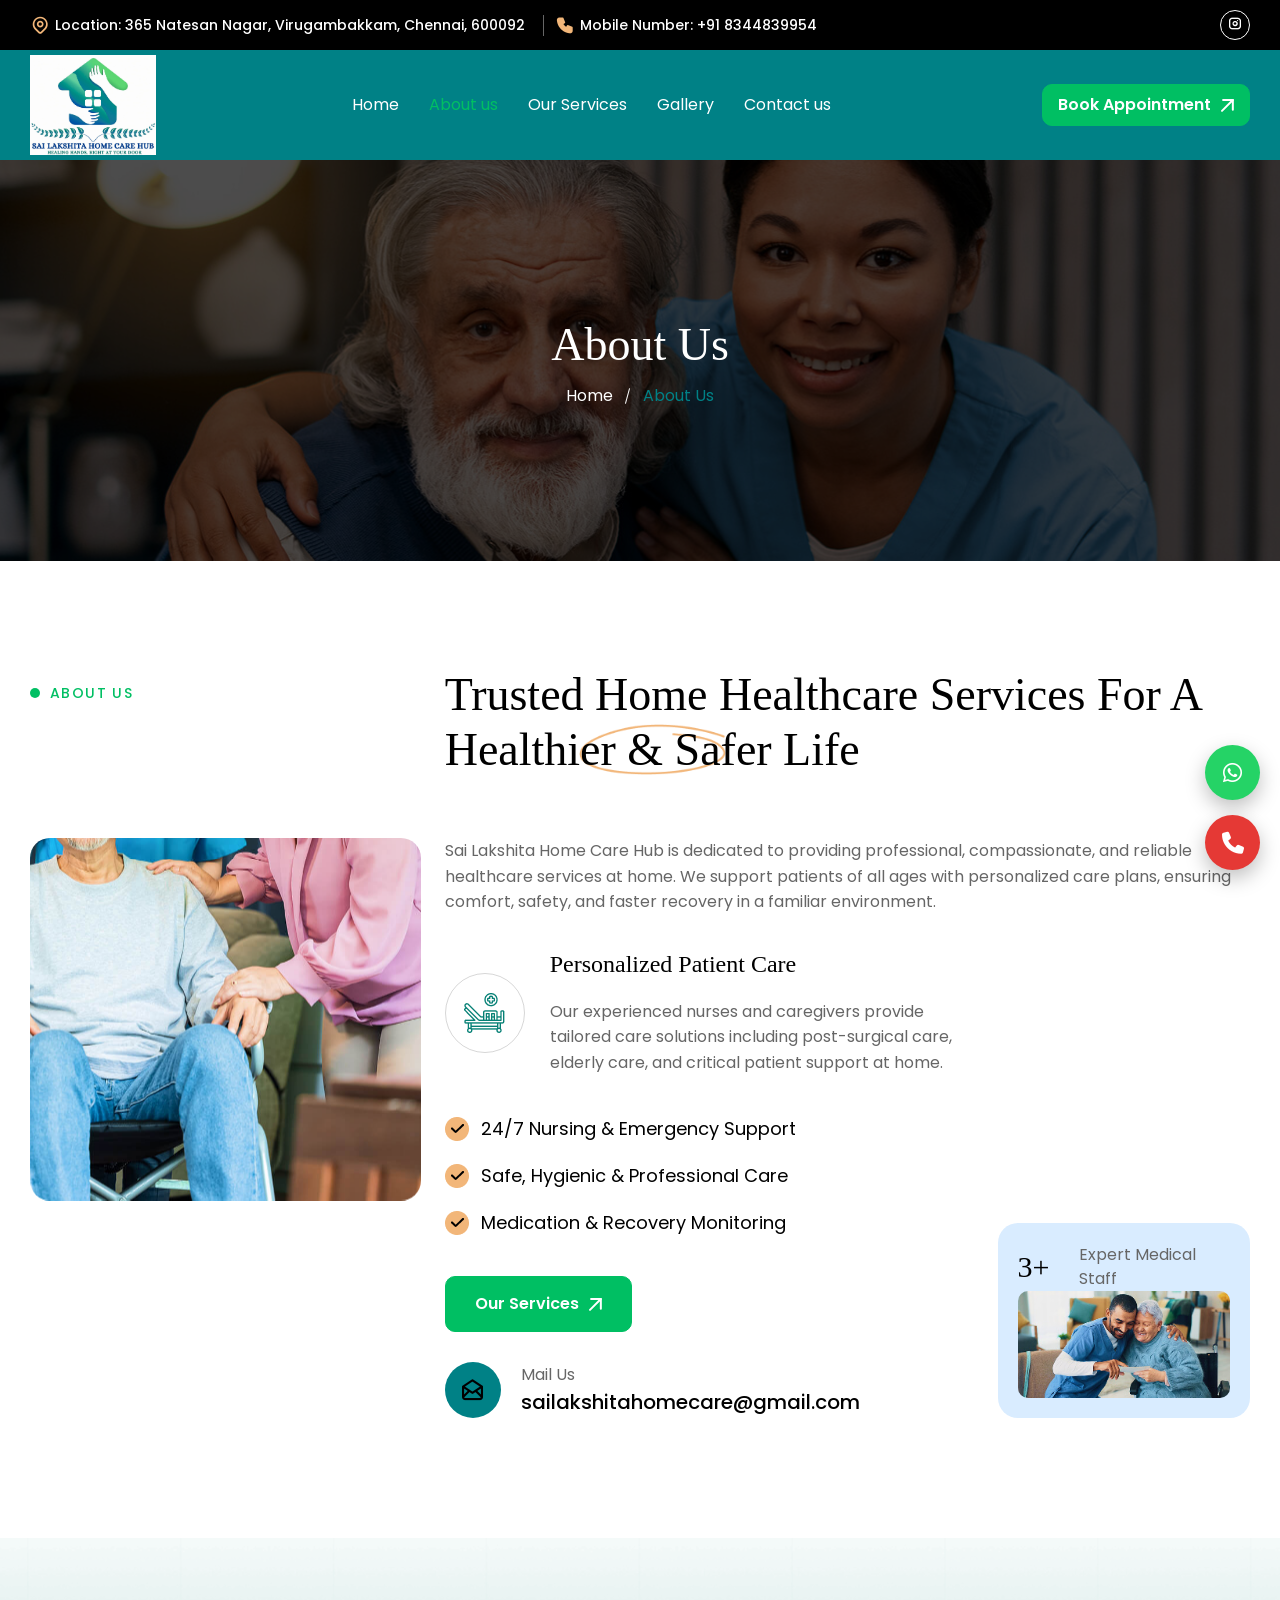
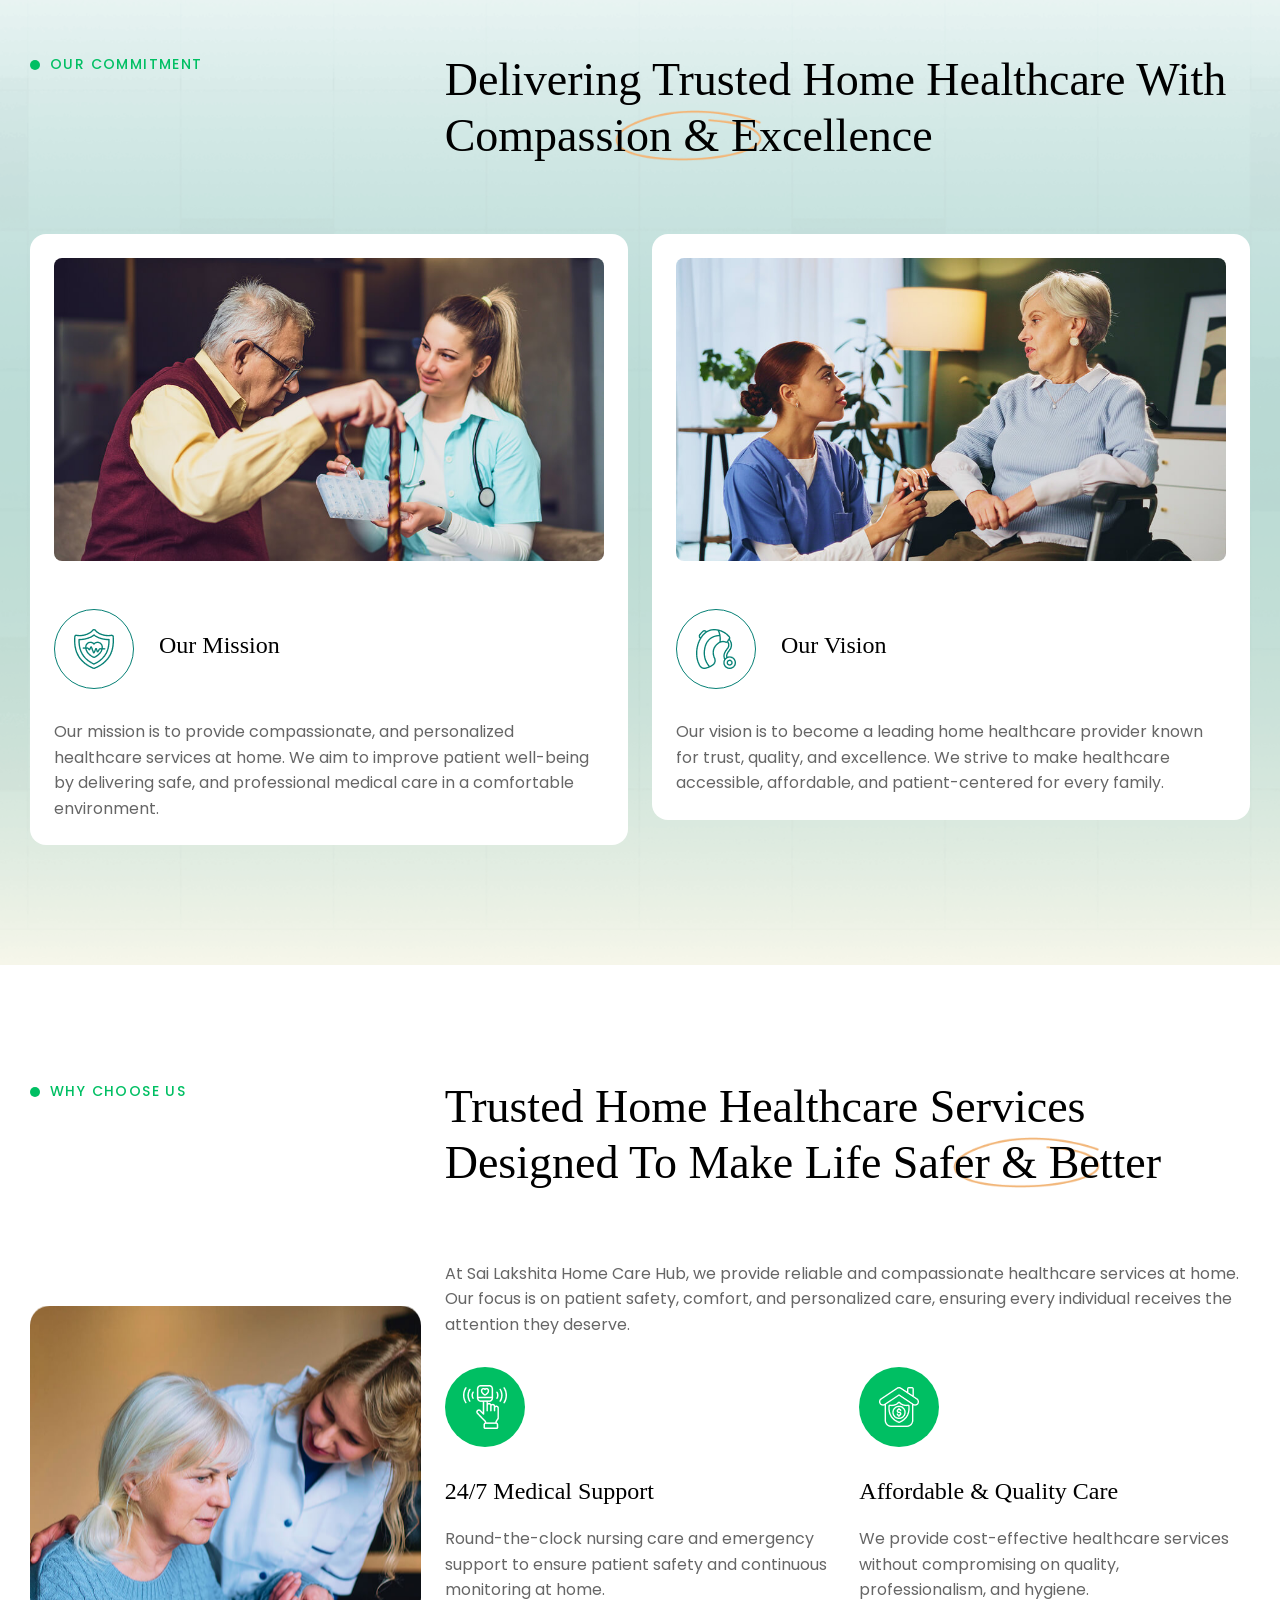
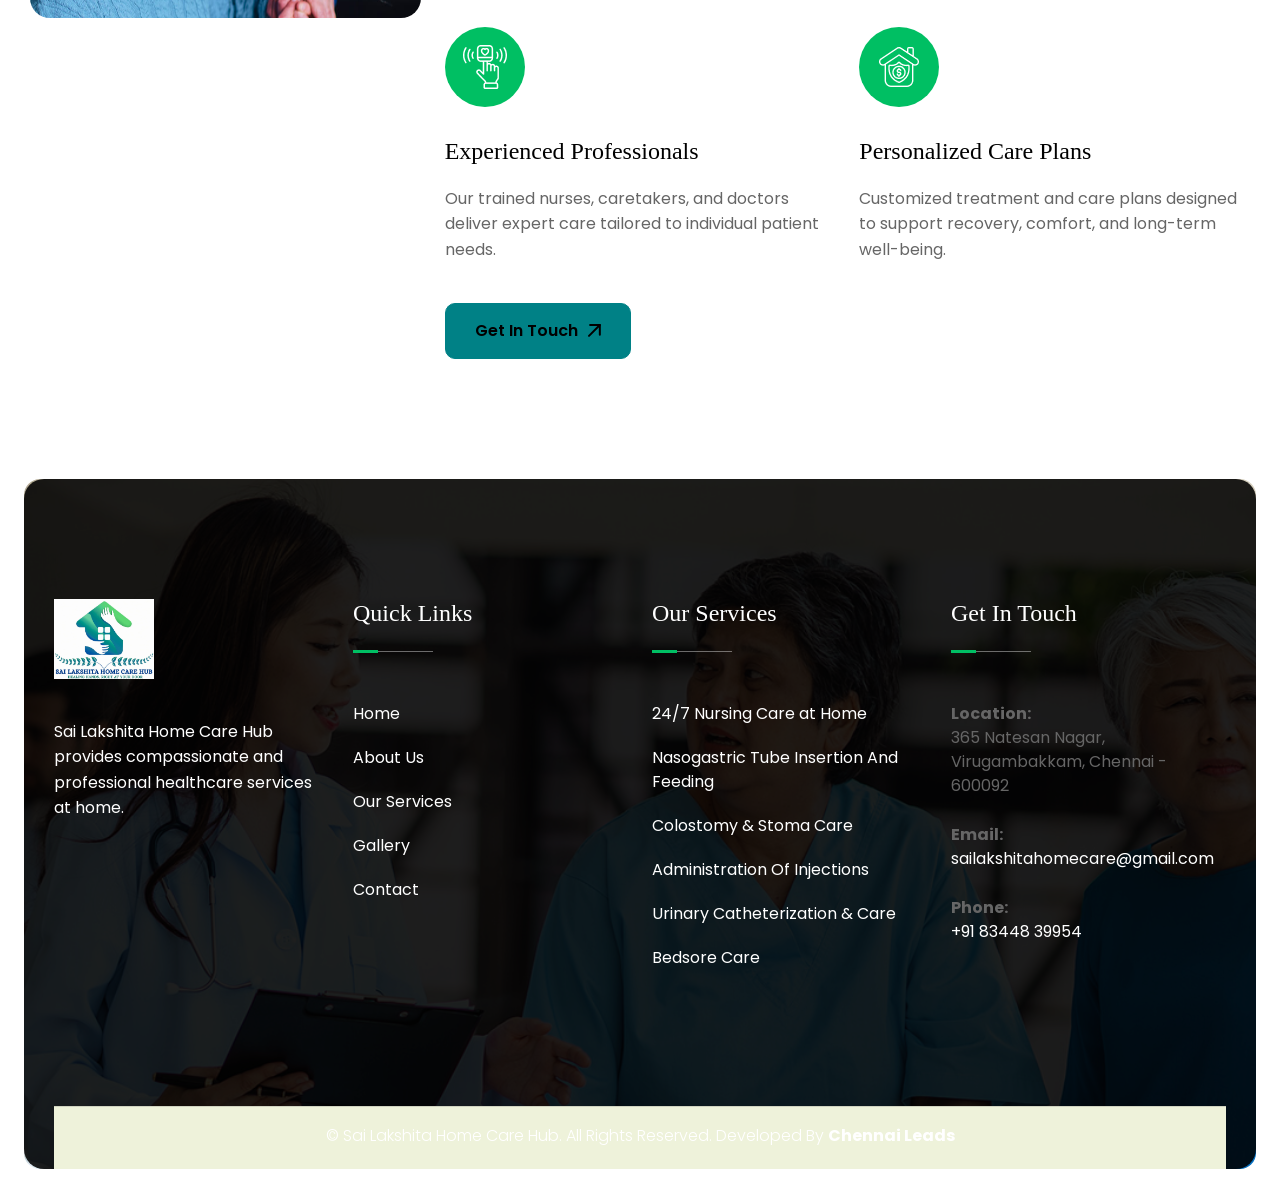
==== commit fcf7edb5: "Update about-us.html" ====
--- a/about-us.html
+++ b/about-us.html
@@ -20,13 +20,58 @@
         <link rel="stylesheet" href="https://cdnjs.cloudflare.com/ajax/libs/font-awesome/6.5.0/css/all.min.css">
     </head>  
      <style>
-   
+   body {
+    overflow-x: hidden;
+}
+
+/* Responsive images */
+img {
+    max-width: 100%;
+    height: auto;
+}
+
+/* Mobile logo size */
+@media (max-width: 768px) {
+    .main-logo,
+    .white-logo {
+        height: 60px !important;
+    }
+}
+
+/* Floating buttons responsive */
+@media (max-width: 768px) {
+    .floating-contact {
+        right: 15px;
+        bottom: 20px;
+    }
+
+    .contact-btn {
+        width: 45px;
+        height: 45px;
+        font-size: 18px;
+    }
+}
+
+/* Footer text wrap */
+.footer-single-widget ul li a {
+    word-break: break-word;
+}
+
+/* Hide desktop menu on mobile */
+@media (max-width: 991px) {
+    .navbar-collapse {
+        display: none !important;
+    }
+}
 @media (max-width: 767px) {
   .header-top-bar {
     display: none !important;
   }
 }
-       
+  body{
+    overflow-x:hidden;
+}     
+
 /* .case-study-single-item-three .case-study-content {
     opacity: 1 !important;
     visibility: visible !important;
@@ -585,133 +630,99 @@
 
        
 
-        <!-- Start Footer Area -->
-        <div class="footer-area-three bg-img pt-120 mx-xl-4 rounded-4 mb-xl-4" style="background-image: url(assets/images/footer-bg.jpg);">
-            <div class="container mw-1685">
-                <div class="row g-4 pb-120" data-cues="slideInUp" data-duration="900">
-                    <div class="col-lg-3 col-sm-6">
-                        <div class="footer-single-widget newsletter-form">
-                            <a href="index.html" class="logo d-inline-block">
-                                <img src="assets/images/logo3.png" alt="white-logo" style="height: 100px;">
+     <!-- Start Footer Area -->
+<div class="footer-area-three bg-img pt-120 mx-xl-4 rounded-4 mb-xl-4" 
+     style="background-image: url(assets/images/footer-bg.jpg);">
+    <div class="container mw-1685">
+
+        <div class="row g-4 pb-120">
+            <div class="col-lg-3 col-sm-6">
+                <div class="footer-single-widget newsletter-form">
+                    <a href="index.html" class="logo d-inline-block">
+                        <img src="assets/images/logo3.png" alt="logo" class="img-fluid" style="max-height:80px;">
+                    </a>
+                    <p>
+                        Sai Lakshita Home Care Hub provides compassionate and professional 
+                        healthcare services at home.
+                    </p>
+                </div>
+            </div>
+
+            <div class="col-lg-3 col-sm-6">
+                <div class="footer-single-widget">
+                    <h3>Quick Links</h3>
+                    <ul class="import-link list-unstyled">
+                        <li><a href="index.html">Home</a></li>
+                        <li><a href="about-us.html">About Us</a></li>
+                        <li><a href="services.html">Our Services</a></li>
+                        <li><a href="gallery.html">Gallery</a></li>
+                        <li><a href="contact-us.html">Contact</a></li>
+                    </ul>
+                </div>
+            </div>
+
+            <div class="col-lg-3 col-sm-6">
+                <div class="footer-single-widget">
+                    <h3>Our Services</h3>
+                    <ul class="import-link list-unstyled">
+                        <li><a href="services.html">24/7 Nursing Care at Home</a></li>
+                        <li><a href="services.html">Nasogastric Tube Insertion And Feeding</a></li>
+                        <li><a href="services.html">Colostomy & Stoma Care</a></li>
+                        <li><a href="services.html">Administration Of Injections</a></li>
+                        <li><a href="services.html">Urinary Catheterization & Care</a></li>
+                        <li><a href="services.html">Bedsore Care</a></li>
+                    </ul>
+                </div>
+            </div>
+
+            <div class="col-lg-3 col-sm-6">
+                <div class="footer-single-widget">
+                    <h3>Get In Touch</h3>
+
+                    <ul class="list-unstyled info-list">
+                        <li>
+                            <strong>Location:</strong><br>
+                            365 Natesan Nagar, Virugambakkam, Chennai - 600092
+                        </li>
+
+                        <li>
+                            <strong>Email:</strong><br>
+                            <a href="mailto:sailakshitahomecare@gmail.com">
+                                sailakshitahomecare@gmail.com
                             </a>
-
-                            <p>Sai Lakshita Home Care Hub provides compassionate and professional healthcare services at home.</p>
-
-                           
-                        </div>
-                    </div>
-                    <div class="col-lg-3 col-sm-6">
-                        <div class="footer-single-widget d-xl-flex justify-content-center">
-                            <div>
-                                <h3>Quick Links</h3>
-
-                                <ul class="import-link p-0 m-0 list-unstyled">
-                                    <li>
-                                        <a href="index.html">Home</a>
-                                    </li>
-                                    <li>
-                                        <a href="about-us.html">About Us</a>
-                                    </li>
-                                    <li>
-                                        <a href="services.html">Our Services</a>
-                                    </li>
-                                    <li>
-                                        <a href="gallery.html">Gallery</a>
-                                    </li>
-                                    <li>
-                                        <a href="contact-us.html">Contact</a>
-                                    </li>
-                                </ul>
-                            </div>
-                        </div>
-                    </div>
-                    <div class="col-lg-3 col-sm-6">
-                        <div class="footer-single-widget">
-                            <h3>Our Services</h3>
-
-                            <ul class="import-link p-0 m-0 list-unstyled">
-                                <li>
-                                    <a href="services.html">24/7 Nursing Care at Home</a>
-                                </li>
-                                <li>
-                                    <a href="services.html">Nasogastric Tube Insertion And Feeding</a>
-                                </li>
-                                <li>
-                                    <a href="services.html">Colostomy & Stoma Care</a>
-                                </li>
-                                <li>
-                                    <a href="services.html">Administration Of Injections</a>
-                                </li>
-                                <li>
-                                    <a href="services.html">Urinary Catheterization & Care</a>
-                                </li>
-                                 <li>
-                                    <a href="services.html">Bedsore Care</a>
-                                </li>
-                            </ul>
-                        </div>
-                    </div>
-                    <div class="col-lg-3 col-sm-6">
-                        <div class="footer-single-widget">
-                            <h3>Get In Touch</h3>
-
-                            <ul class="p-0 m-0 list-unstyled info-list">
-                                <li class="d-flex">
-                                    <div class="flex-shrink-0">
-                                        <i class="ti ti-map-pin-filled"></i>
-                                    </div>
-                                    <div class="flex-grow-1">
-                                        <h6>Location</h6>
-                                        <p>365 Natesan Nagar, Virugambakkam, Chennai, Tamil Nadu 600092.</p>
-                                    </div>
-                                </li>
-                                <li class="d-flex">
-                                    <div class="flex-shrink-0">
-                                        <i class="ti ti-mail-filled"></i>
-                                    </div>
-                                    <div class="flex-grow-1">
-                                        <h6>Email</h6>
-                                        <a href="mailto:sailakshitahomecare@gmail.com">
-                                            <span class="__cf_email__" data-cfemail="5d3538312d1d323139382f32733e3230">sailakshitahomecare@gmail.com
-
-                                            </span></a>
-                                    </div>
-                                </li>
-                                <li class="d-flex">
-                                    <div class="flex-shrink-0">
-                                        <i class="ti ti-phone-filled"></i>
-                                    </div>
-                                    <div class="flex-grow-1">
-                                        <h6>Phone</h6>
-                                        <a href="tel:+918344839954">+91 83448 39954</a>
-                                    </div>
-                                </li>
-                            </ul>
-                        </div>
-                    </div>
-                </div>
-
-                <!-- Start CopyRight Area -->
-                <div class="copy-right-area rounded-bottom-4 bg-transparent pt-0">
-                   <div class="d-flex flex-wrap gap-10 justify-content-center justify-content-lg-between align-items-center border-top border-dark-border-color">
-    <p class="mb-0 text-white">
-        © <span id="year"></span> <span>Sai Lakshita Home Care Hub</span>. All Rights Reserved. 
-        Developed by <a href="https://chennaileads.com/" target="_blank" class="text-white">Chennai Leads</a>
-    </p>
+                        </li>
+
+                        <li>
+                            <strong>Phone:</strong><br>
+                            <a href="tel:+918344839954">
+                                +91 83448 39954
+                            </a>
+                        </li>
+                    </ul>
+                </div>
+            </div>
+        </div>
+
+        <!-- Copyright -->
+        <div class="copy-right-area text-center border-top pt-3">
+            <p class="text-white mb-0">
+                © <span id="year"></span> Sai Lakshita Home Care Hub. 
+                All Rights Reserved. Developed by 
+                <a href="https://chennaileads.com/" target="_blank" class="text-white">
+                    Chennai Leads
+                </a>
+            </p>
+        </div>
+    </div>
 </div>
-
-<script>
-    document.getElementById("year").textContent = new Date().getFullYear();
-</script>
-                </div>
-                <!-- End CopyRight Area -->
-            </div>
-        </div>
-        <!-- End Footer Area -->
-
-        <!-- Start Back To Up Area -->
-		<button type="button" id="backtotop"> 
-			<i class="ti ti-arrow-narrow-up"></i>
+<!-- End Footer Area -->
+
+
+<!-- Back To Top Button -->
+<button type="button" id="backtotop">
+    <i class="ti ti-arrow-narrow-up"></i>
+</button>
+
      
          <script>
   const toggleBtn = document.getElementById("callToggle");
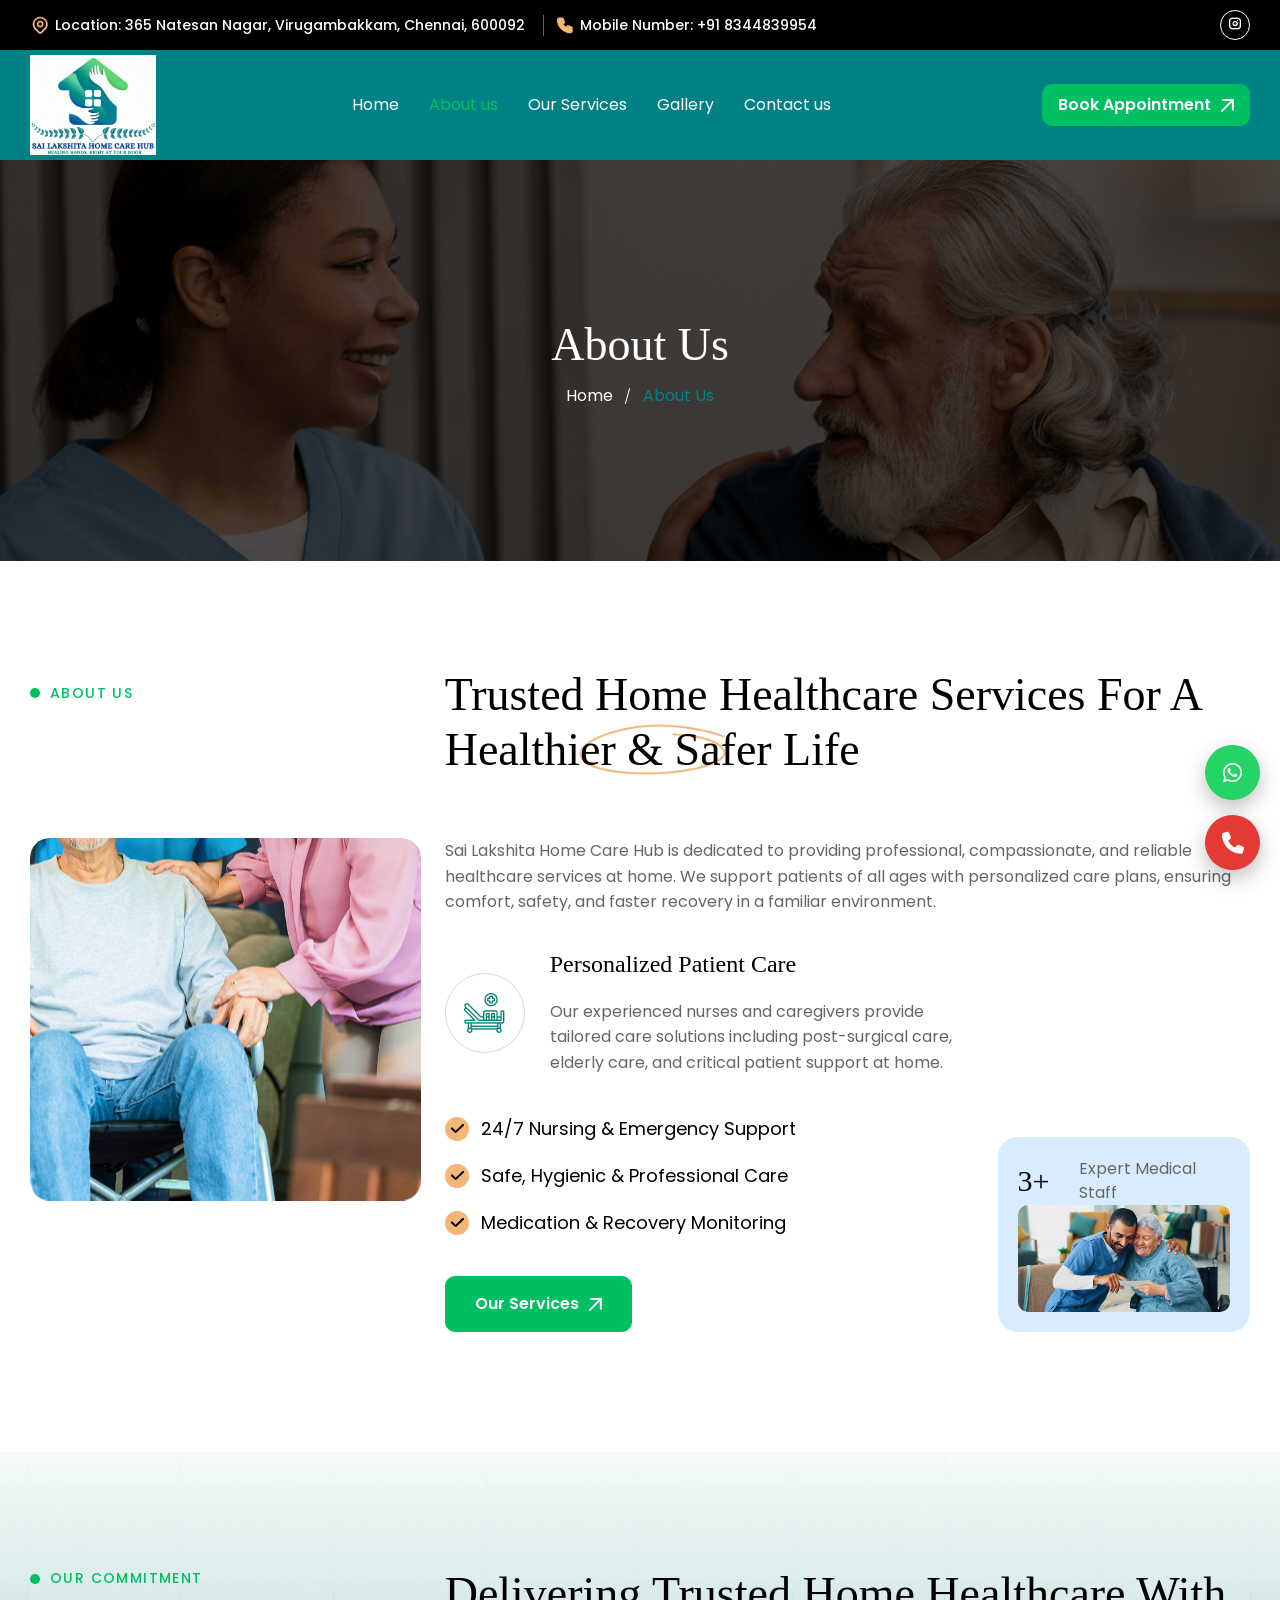
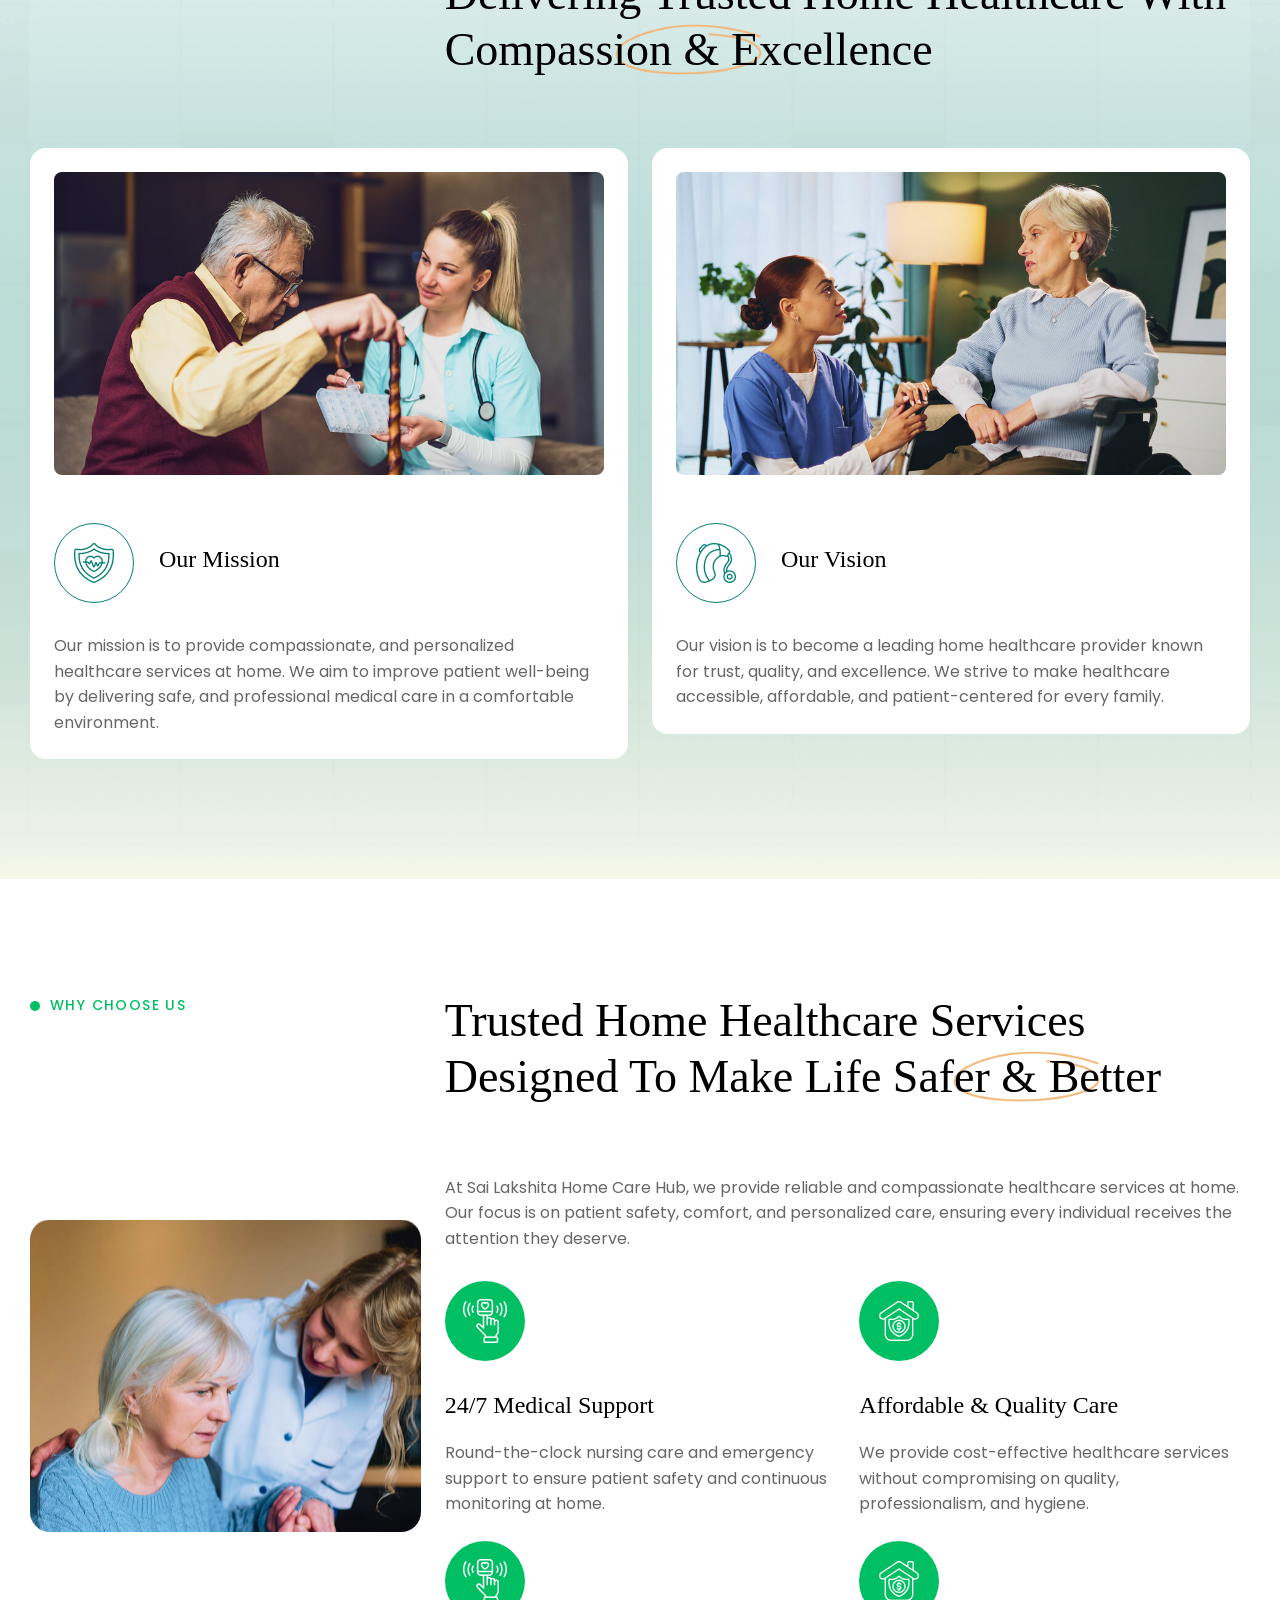
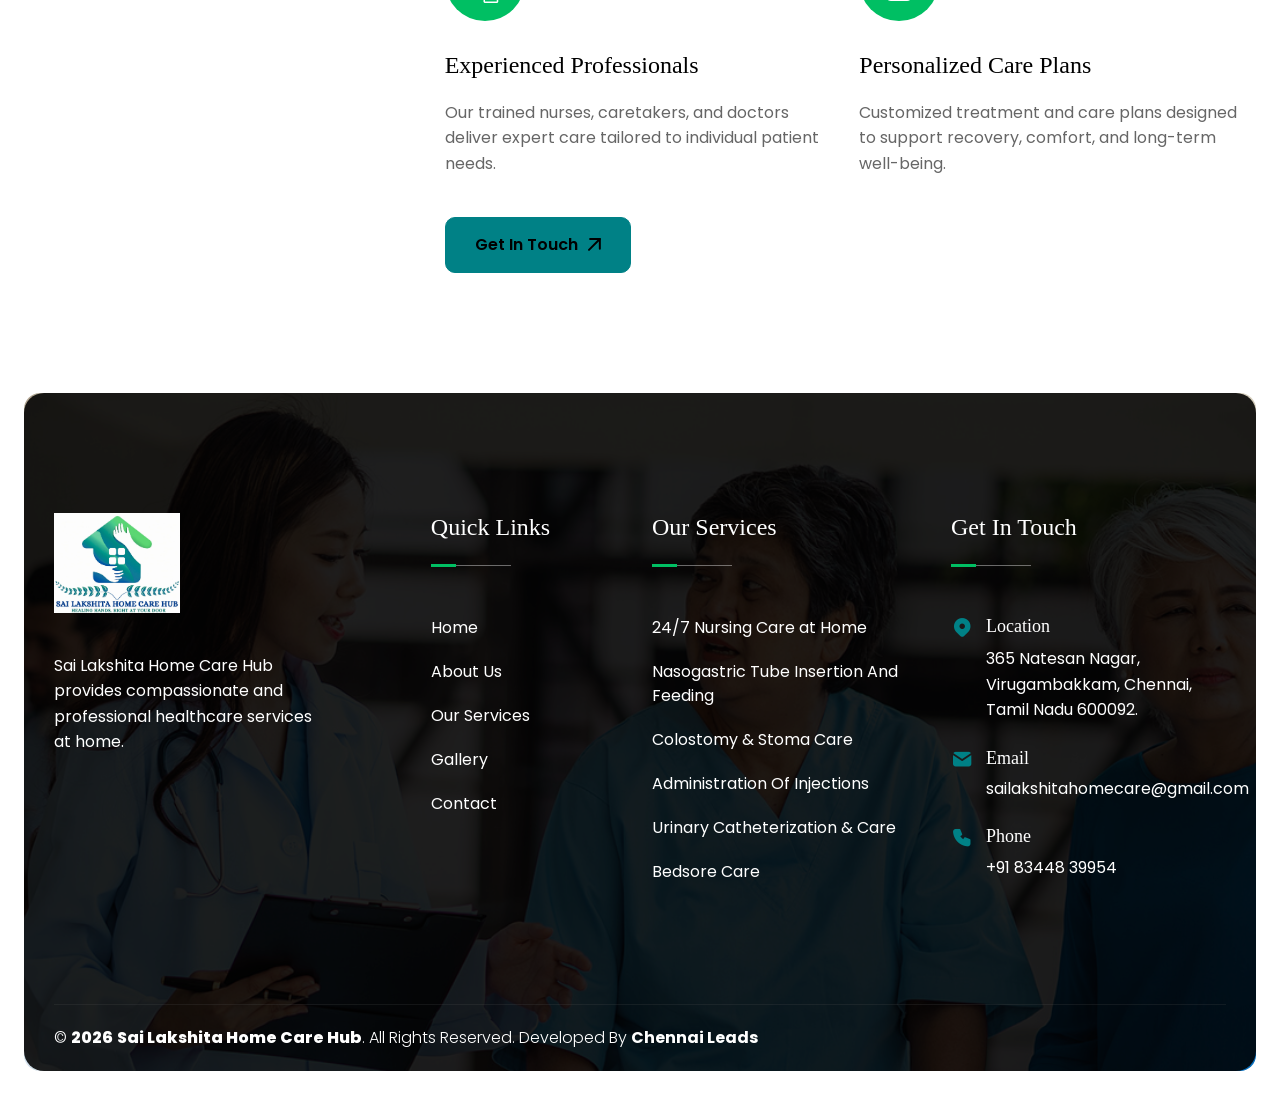
==== commit 6c7c8986: "Update about-us.html" ====
--- a/about-us.html
+++ b/about-us.html
@@ -20,57 +20,18 @@
         <link rel="stylesheet" href="https://cdnjs.cloudflare.com/ajax/libs/font-awesome/6.5.0/css/all.min.css">
     </head>  
      <style>
-   body {
-    overflow-x: hidden;
-}
-
-/* Responsive images */
-img {
-    max-width: 100%;
-    height: auto;
-}
-
-/* Mobile logo size */
-@media (max-width: 768px) {
-    .main-logo,
-    .white-logo {
-        height: 60px !important;
-    }
-}
-
-/* Floating buttons responsive */
-@media (max-width: 768px) {
-    .floating-contact {
-        right: 15px;
-        bottom: 20px;
-    }
-
-    .contact-btn {
-        width: 45px;
-        height: 45px;
-        font-size: 18px;
-    }
-}
-
-/* Footer text wrap */
-.footer-single-widget ul li a {
-    word-break: break-word;
-}
-
-/* Hide desktop menu on mobile */
-@media (max-width: 991px) {
-    .navbar-collapse {
-        display: none !important;
-    }
-}
+  
+
+
+
+
+
 @media (max-width: 767px) {
   .header-top-bar {
     display: none !important;
   }
 }
-  body{
-    overflow-x:hidden;
-}     
+ 
 
 /* .case-study-single-item-three .case-study-content {
     opacity: 1 !important;
@@ -349,7 +310,7 @@
       
     
         <!-- Start Page Banner Area -->
-        <div class="page-banner-area bg-img ptb-120 position-relative" style="background-image: url(assets/images/page-bg1.jpg);">
+        <div class="page-banner-area bg-img ptb-120 position-relative" style="background-image: url(assets/images/page-bg8.jpg);">
             <div class="container mw-1685">
                 <div class="page-banner-content text-center">
                     <h2 class="main-title mx-auto text-white">About Us</h2>
@@ -360,7 +321,7 @@
                             </a>
                         </li>
                         <li>
-                            About Us
+                          About Us
                         </li>
                     </ul>
                 </div>
@@ -437,7 +398,7 @@
                                     </div>
                                 </a>
 
-                                <a href="mailto:sailakshitahomecare@gmail.com" class="d-flex align-items-center mail-us text-decoration-none">
+                                <!-- <a href="mailto:sailakshitahomecare@gmail.com" class="d-flex align-items-center mail-us text-decoration-none">
                                     <div class="flex-shrink-0">
                                         <i class="ti ti-mail-opened"></i>
                                     </div>
@@ -445,7 +406,7 @@
                                         <span class="d-block">Mail Us</span>
                                         <span class="mail">sailakshitahomecare@gmail.com</span>
                                     </div>
-                                </a>
+                                </a> -->
                             </div>
                         </div>
 
@@ -630,101 +591,148 @@
 
        
 
-     <!-- Start Footer Area -->
-<div class="footer-area-three bg-img pt-120 mx-xl-4 rounded-4 mb-xl-4" 
-     style="background-image: url(assets/images/footer-bg.jpg);">
-    <div class="container mw-1685">
-
-        <div class="row g-4 pb-120">
-            <div class="col-lg-3 col-sm-6">
-                <div class="footer-single-widget newsletter-form">
-                    <a href="index.html" class="logo d-inline-block">
-                        <img src="assets/images/logo3.png" alt="logo" class="img-fluid" style="max-height:80px;">
-                    </a>
-                    <p>
-                        Sai Lakshita Home Care Hub provides compassionate and professional 
-                        healthcare services at home.
-                    </p>
-                </div>
-            </div>
-
-            <div class="col-lg-3 col-sm-6">
-                <div class="footer-single-widget">
-                    <h3>Quick Links</h3>
-                    <ul class="import-link list-unstyled">
-                        <li><a href="index.html">Home</a></li>
-                        <li><a href="about-us.html">About Us</a></li>
-                        <li><a href="services.html">Our Services</a></li>
-                        <li><a href="gallery.html">Gallery</a></li>
-                        <li><a href="contact-us.html">Contact</a></li>
-                    </ul>
-                </div>
-            </div>
-
-            <div class="col-lg-3 col-sm-6">
-                <div class="footer-single-widget">
-                    <h3>Our Services</h3>
-                    <ul class="import-link list-unstyled">
-                        <li><a href="services.html">24/7 Nursing Care at Home</a></li>
-                        <li><a href="services.html">Nasogastric Tube Insertion And Feeding</a></li>
-                        <li><a href="services.html">Colostomy & Stoma Care</a></li>
-                        <li><a href="services.html">Administration Of Injections</a></li>
-                        <li><a href="services.html">Urinary Catheterization & Care</a></li>
-                        <li><a href="services.html">Bedsore Care</a></li>
-                    </ul>
-                </div>
-            </div>
-
-            <div class="col-lg-3 col-sm-6">
-                <div class="footer-single-widget">
-                    <h3>Get In Touch</h3>
-
-                    <ul class="list-unstyled info-list">
-                        <li>
-                            <strong>Location:</strong><br>
-                            365 Natesan Nagar, Virugambakkam, Chennai - 600092
-                        </li>
-
-                        <li>
-                            <strong>Email:</strong><br>
-                            <a href="mailto:sailakshitahomecare@gmail.com">
-                                sailakshitahomecare@gmail.com
+ <!-- Start Footer Area -->
+        <div class="footer-area-three bg-img pt-120 mx-xl-4 rounded-4 mb-xl-4" style="background-image: url(assets/images/footer-bg.jpg);">
+            <div class="container mw-1685">
+                <div class="row g-4 pb-120" data-cues="slideInUp" data-duration="900">
+                    <div class="col-lg-3 col-sm-6">
+                        <div class="footer-single-widget newsletter-form">
+                            <a href="index.html" class="logo d-inline-block">
+                                <img src="assets/images/logo3.png" alt="white-logo" style="height: 100px;">
                             </a>
-                        </li>
-
-                        <li>
-                            <strong>Phone:</strong><br>
-                            <a href="tel:+918344839954">
-                                +91 83448 39954
-                            </a>
-                        </li>
-                    </ul>
-                </div>
-            </div>
-        </div>
-
-        <!-- Copyright -->
-        <div class="copy-right-area text-center border-top pt-3">
-            <p class="text-white mb-0">
-                © <span id="year"></span> Sai Lakshita Home Care Hub. 
-                All Rights Reserved. Developed by 
-                <a href="https://chennaileads.com/" target="_blank" class="text-white">
-                    Chennai Leads
-                </a>
-            </p>
-        </div>
-    </div>
+
+                            <p>Sai Lakshita Home Care Hub provides compassionate and professional healthcare services at home.</p>
+
+                           
+                        </div>
+                    </div>
+                    <div class="col-lg-3 col-sm-6">
+                        <div class="footer-single-widget d-xl-flex justify-content-center">
+                            <div>
+                                <h3>Quick Links</h3>
+
+                                <ul class="import-link p-0 m-0 list-unstyled">
+                                    <li>
+                                        <a href="index.html">Home</a>
+                                    </li>
+                                    <li>
+                                        <a href="about-us.html">About Us</a>
+                                    </li>
+                                    <li>
+                                        <a href="services.html">Our Services</a>
+                                    </li>
+                                    <li>
+                                        <a href="gallery.html">Gallery</a>
+                                    </li>
+                                    <li>
+                                        <a href="contact-us.html">Contact</a>
+                                    </li>
+                                </ul>
+                            </div>
+                        </div>
+                    </div>
+                    <div class="col-lg-3 col-sm-6">
+                        <div class="footer-single-widget">
+                            <h3>Our Services</h3>
+
+                            <ul class="import-link p-0 m-0 list-unstyled">
+                                <li>
+                                    <a href="services.html">24/7 Nursing Care at Home</a>
+                                </li>
+                                <li>
+                                    <a href="services.html">Nasogastric Tube Insertion And Feeding</a>
+                                </li>
+                                <li>
+                                    <a href="services.html">Colostomy & Stoma Care</a>
+                                </li>
+                                <li>
+                                    <a href="services.html">Administration Of Injections</a>
+                                </li>
+                                <li>
+                                    <a href="services.html">Urinary Catheterization & Care</a>
+                                </li>
+                                 <li>
+                                    <a href="services.html">Bedsore Care</a>
+                                </li>
+                            </ul>
+                        </div>
+                    </div>
+                    <div class="col-lg-3 col-sm-6">
+                        <div class="footer-single-widget">
+                            <h3>Get In Touch</h3>
+
+                            <ul class="p-0 m-0 list-unstyled info-list">
+                                <li class="d-flex">
+                                    <div class="flex-shrink-0">
+                                        <i class="ti ti-map-pin-filled"></i>
+                                    </div>
+                                    <div class="flex-grow-1">
+                                        <h6>Location</h6>
+                                        <p>365 Natesan Nagar, Virugambakkam, Chennai, Tamil Nadu 600092.</p>
+                                    </div>
+                                </li>
+                                <li class="d-flex">
+                                    <div class="flex-shrink-0">
+                                        <i class="ti ti-mail-filled"></i>
+                                    </div>
+                                    <div class="flex-grow-1">
+                                        <h6>Email</h6>
+                                        <a href="mailto:sailakshitahomecare@gmail.com">
+                                            <span class="__cf_email__" data-cfemail="5d3538312d1d323139382f32733e3230">sailakshitahomecare@gmail.com
+
+                                            </span></a>
+                                    </div>
+                                </li>
+                                <li class="d-flex">
+                                    <div class="flex-shrink-0">
+                                        <i class="ti ti-phone-filled"></i>
+                                    </div>
+                                    <div class="flex-grow-1">
+                                        <h6>Phone</h6>
+                                        <a href="tel:+918344839954">+91 83448 39954</a>
+                                    </div>
+                                </li>
+                            </ul>
+                        </div>
+                    </div>
+                </div>
+
+                <!-- Start CopyRight Area -->
+                <div class="copy-right-area rounded-bottom-4 bg-transparent pt-0">
+                   <div class="d-flex flex-wrap gap-10 justify-content-center justify-content-lg-between align-items-center border-top border-dark-border-color">
+    <p class="mb-0 text-white">
+        © <span id="year"></span> <span>Sai Lakshita Home Care Hub</span>. All Rights Reserved. 
+        Developed by <a href="https://chennaileads.com/" target="_blank" class="text-white">Chennai Leads</a>
+    </p>
 </div>
-<!-- End Footer Area -->
-
-
-<!-- Back To Top Button -->
-<button type="button" id="backtotop">
-    <i class="ti ti-arrow-narrow-up"></i>
-</button>
-
+
+<script>
+    document.getElementById("year").textContent = new Date().getFullYear();
+</script>
+                </div>
+                <!-- End CopyRight Area -->
+            </div>
+        </div>
+        <!-- End Footer Area -->
+
+        <!-- Start Back To Up Area -->
+		<button type="button" id="backtotop"> 
+			<i class="ti ti-arrow-narrow-up"></i>
+		</button>
+		<!-- End Back To Up Area -->
      
-         <script>
+
+     
+     
+        <!-- Link Of JS File -->
+        <script data-cfasync="false" src="../cdn-cgi/scripts/5c5dd728/cloudflare-static/email-decode.min.js"></script><script src="assets/js/bootstrap.bundle.min.js"></script>
+        <script src="assets/js/swiper-bundle.min.js"></script>
+        <script src="assets/js/scrollCue.min.js"></script>
+        <script src="assets/js/fslightbox.js"></script>
+        <script src="assets/js/ukiyo.min.js"></script>
+        <script src="assets/js/lenis.js"></script>
+        <script src="assets/js/custom.js"></script>
+            <script>
   const toggleBtn = document.getElementById("callToggle");
   const enquiryBox = document.getElementById("enquiryBox");
 
@@ -742,14 +750,6 @@
   enquiryBox.classList.toggle("show");
 });
 </script>
-        <!-- Link Of JS File -->
-        <script data-cfasync="false" src="../cdn-cgi/scripts/5c5dd728/cloudflare-static/email-decode.min.js"></script><script src="assets/js/bootstrap.bundle.min.js"></script>
-        <script src="assets/js/swiper-bundle.min.js"></script>
-        <script src="assets/js/scrollCue.min.js"></script>
-        <script src="assets/js/fslightbox.js"></script>
-        <script src="assets/js/ukiyo.min.js"></script>
-        <script src="assets/js/lenis.js"></script>
-        <script src="assets/js/custom.js"></script>
     </body>
 
 <!-- Mirrored from templates.hibootstrap.com/oldero/about-us.html by HTTrack Website Copier/3.x [XR&CO'2014], Sat, 02 May 2026 04:50:35 GMT -->
